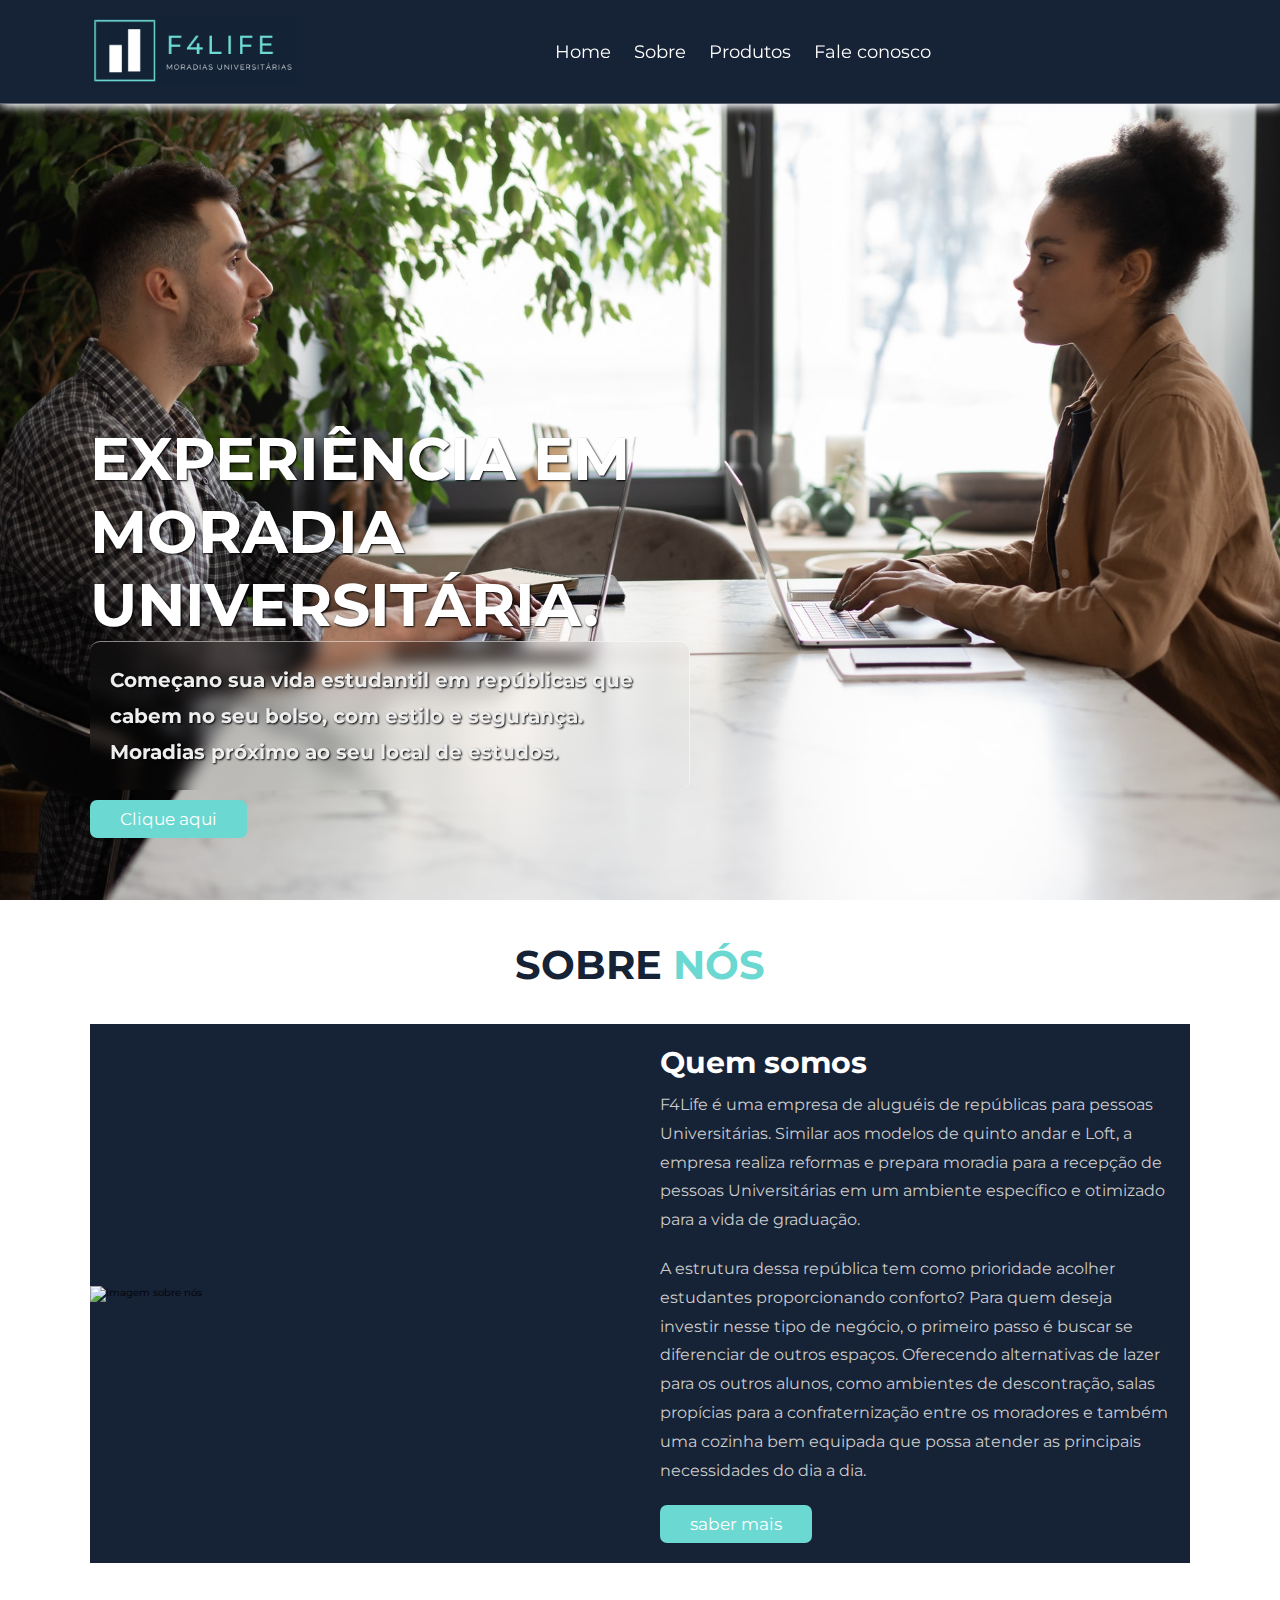
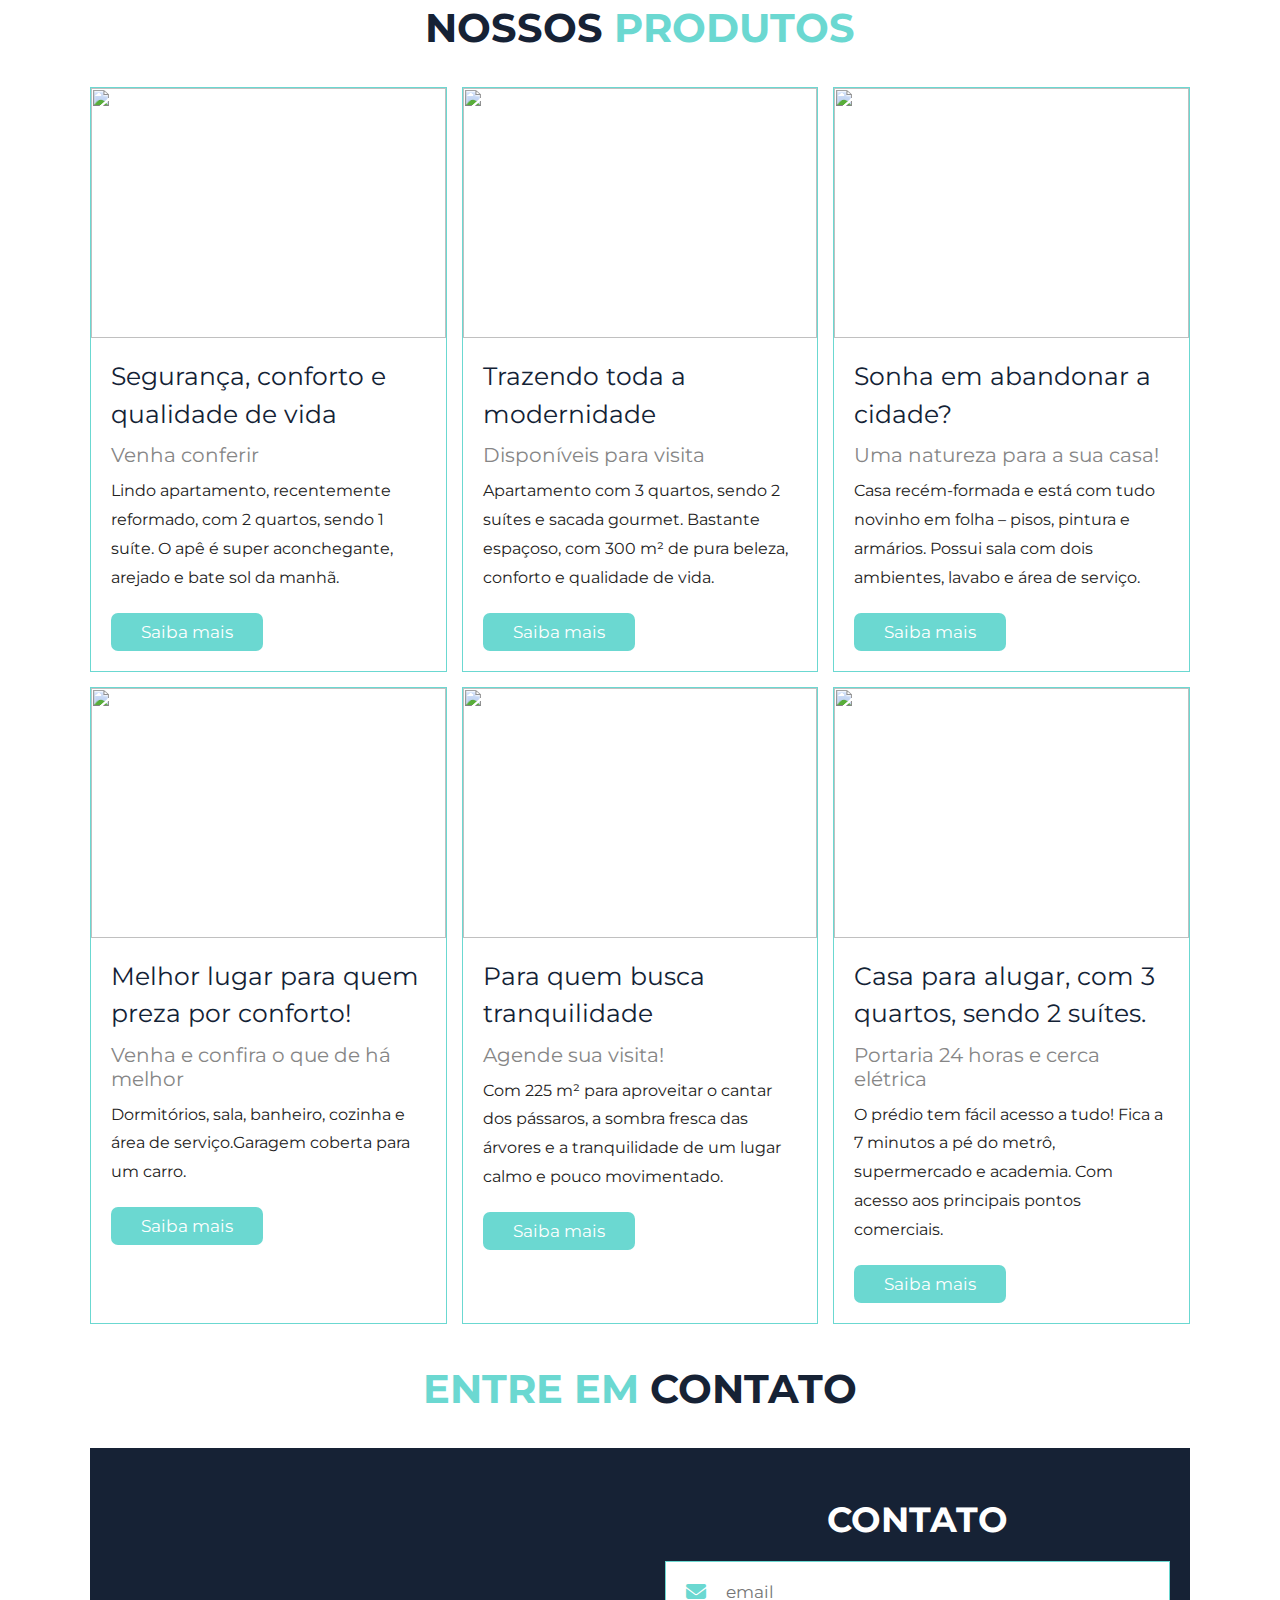
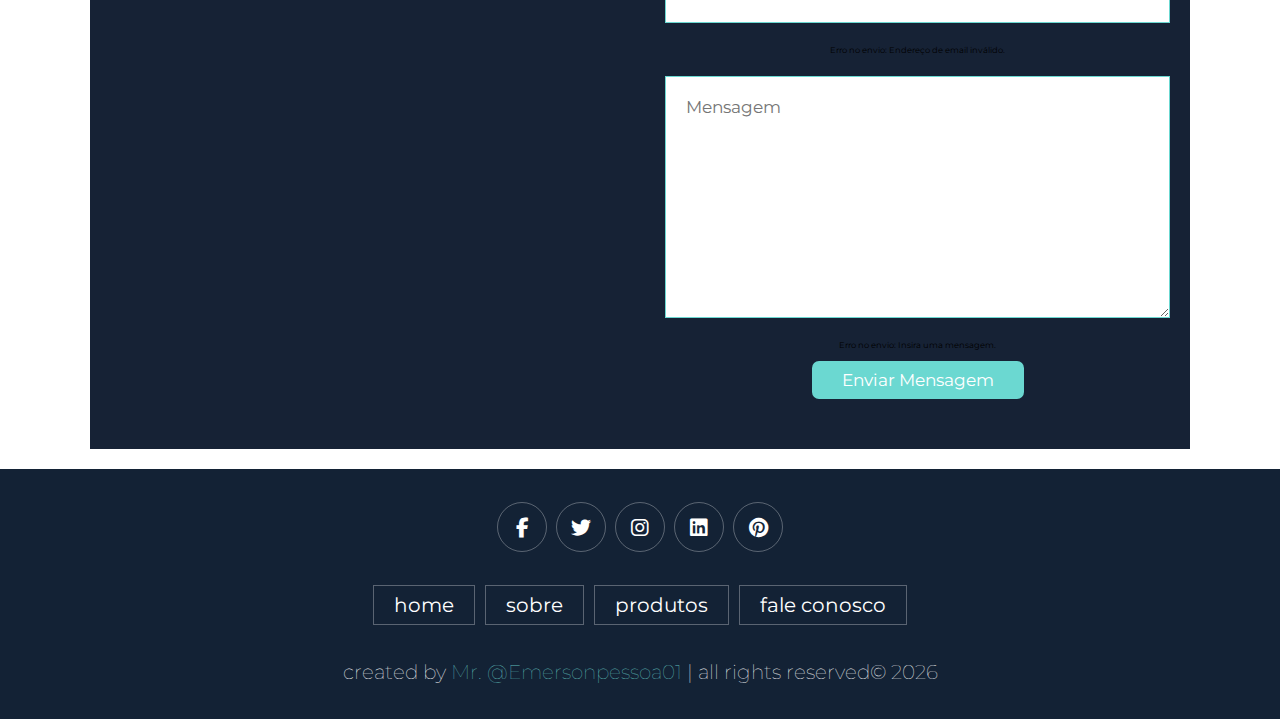
==== index.html @ 1920fd66 "updated home" ====
<!DOCTYPE html>
<html lang="en">
  <head>
    <meta charset="UTF-8" />
    <meta http-equiv="X-UA-Compatible" content="IE=edge" />
    <meta name="viewport" content="width=device-width, initial-scale=1.0" />
    <title>F4 Life</title>
    <link rel="stylesheet" href="./css/style.css" />
    <link
      rel="stylesheet"
      href="https://cdnjs.cloudflare.com/ajax/libs/font-awesome/6.1.1/css/all.min.css"
    />
    <link
      rel="stylesheet"
      href="path/to/font-awesome/css/font-awesome.min.css"
    />
    <link rel="shortcut icon" href="assets/favicon.ico" type="image/x-icon" />
  </head>
  <body>
    <!-- Seção header -->
    <header class="header">
      <a href="#" class="logo">
        <img src="assets/logo-resize2.png" alt="" />
      </a>
      <nav class="navbar">
        <a href="#home">Home</a>
        <a href="#about">Sobre</a>
        <a href="#blogs">Produtos</a>
        <a href="#contact">Fale conosco</a>
      </nav>
      <div class="icons">
        <div id="menu-btn" class="fas fa-bars"></div>
      </div>
    </header>
    <!-- Final do header -->

    <!-- home section starts  -->

    <section class="home" id="home">
      <div class="content">
        <h3>Experiência em Moradia Universitária.</h3>
        <p>
          Começano sua vida estudantil em repúblicas que cabem no seu bolso, com estilo e segurança. Moradias próximo ao seu local de estudos.
        </p>
        <a href="#" class="btn blue">Clique aqui</a>
      </div>
    </section>

    <!-- Fim do Home -->
    <!-- Início do About -->

    <section class="about" id="about">
      <h1 class="heading">sobre <span>nós </span></h1>
      <div class="row">
        <div class="image">
          <img src="assets/card7.jpg" alt="imagem sobre nós" />
        </div>

        <div class="content">
          <h3>Quem somos</h3>
          <p>
            F4Life é uma empresa de aluguéis de repúblicas para pessoas
            Universitárias. Similar aos modelos de quinto andar e Loft, a
            empresa realiza reformas e prepara moradia para a recepção de
            pessoas Universitárias em um ambiente específico e otimizado para a
            vida de graduação.
          </p>

          <p>
            A estrutura dessa república tem como prioridade acolher estudantes proporcionando conforto? Para quem deseja investir nesse tipo de negócio, o primeiro passo é buscar se diferenciar de outros espaços. Oferecendo alternativas de lazer para os outros alunos, como ambientes de descontração, salas propícias para a confraternização entre os moradores e também uma cozinha bem equipada que possa atender as principais necessidades do dia a dia.
          </p>
          <a href="#" class="btn blue">saber mais</a>
        </div>
      </div>
    </section>
    <!-- Fim do sobre -->

    <!-- Início do blog -->
    <section class="blogs" id="blogs">
      <h1 class="heading">nossos <span>Produtos</span></h1>

      <div class="box-container">
        <div class="box">
          <div class="image">
            <img src="assets/banner3.jpg" alt="" />
          </div>
          <div class="content">
            <a href="#" class="title"
              >Segurança, conforto e qualidade de vida</a
            >
            <span>Venha conferir</span>
            <p>
              Lindo apartamento, recentemente reformado, com 2 quartos, sendo 1
              suíte. O apê é super aconchegante, arejado e bate sol da manhã.
            </p>
            <a href="#" class="btn blue">Saiba mais</a>
          </div>
        </div>

        <div class="box">
          <div class="image">
            <img src="assets/card4.jpg" alt="" />
          </div>
          <div class="content">
            <a href="#" class="title"
              >Trazendo toda a modernidade</a
            >
            <span>Disponíveis para visita</span>
            <p>
              Apartamento com 3 quartos, sendo 2 suítes e sacada
              gourmet. Bastante espaçoso, com 300 m² de pura beleza, conforto e qualidade de vida.
            </p>
            <a href="#" class="btn blue">Saiba mais</a>
          </div>
        </div>

        <div class="box">
          <div class="image">
            <img src="assets/card1.jpg" alt="" />
          </div>
          <div class="content">
            <a href="#" class="title"
              >Sonha em abandonar a cidade?</a
            >
            <span>Uma natureza para a sua casa!</span>
            <p>
              Casa recém-formada e está com tudo novinho em folha – pisos,
              pintura e armários. Possui sala com dois ambientes, lavabo e área
              de serviço.
            </p>
            <a href="#" class="btn blue">Saiba mais</a>
          </div>
        </div>

        <div class="box">
          <div class="image">
            <img src="assets/card2.jpg" alt="" />
          </div>
          <div class="content">
            <a href="#" class="title"
              >Melhor lugar para quem preza por conforto!</a
            >
            <span>Venha e confira o que de há melhor</span>
            <p>
              Dormitórios, sala, banheiro, cozinha e
              área de serviço.Garagem coberta para um carro.
            </p>
            <a href="#" class="btn blue">Saiba mais</a>
          </div>
        </div>

        <div class="box">
          <div class="image">
            <img src="assets/card6.jpg" alt="" />
          </div>
          <div class="content">
            <a href="#" class="title"
              >Para quem busca tranquilidade</a
            >
            <span>Agende sua visita!</span>
            <p>
              Com 225 m² para aproveitar o cantar dos pássaros, a
              sombra fresca das árvores e a tranquilidade de um lugar calmo e
              pouco movimentado.
            </p>
            <a href="#" class="btn blue">Saiba mais</a>
          </div>
        </div>

        <div class="box">
          <div class="image">
            <img src="assets/card5.jpg" alt="" />
          </div>
          <div class="content">
            <a href="#" class="title"
              >Casa para alugar, com 3 quartos, sendo 2 suítes.</a
            >
            <span>Portaria 24 horas e cerca elétrica</span>
            <p>
              O prédio tem fácil acesso a tudo! Fica a 7 minutos a pé do metrô,
              supermercado e academia. Com acesso aos principais
              pontos comerciais.
            </p>
            <a href="#" class="btn blue">Saiba mais</a>
          </div>
        </div>
      </div>
    </section>
    <!-- Fim do blog-->

    <!-- contact section starts  -->

    <section class="contact" id="contact">
      <h1 class="heading"><span>Entre em</span> contato</h1>

      <div class="row">
        <iframe
          class="map"
          src="https://www.google.com/maps/embed?pb=!1m14!1m8!1m3!1d510556.80125110556!2d-48.450381!3d-1.341352!3m2!1i1024!2i768!4f13.1!3m3!1m2!1s0x92a46669f5986e5f%3A0xe336db2d6ab189cc!2sBel%C3%A9m%20-%20PA!5e0!3m2!1spt-BR!2sbr!4v1653053575013!5m2!1spt-BR!2sbr"
          allowfullscreen=""
          loading="lazy"
          referrerpolicy="no-referrer-when-downgrade"
        ></iframe>

        <form action="" autocomplete="offset">
          <h3>contato</h3>
          <div class="inputBox" id="emailInput">
            <span class="fas fa-envelope"></span>
            <input type="text" id="email" placeholder="email" />
          </div>
          <small id="spanEmail"
            >Erro no envio: Endereço de email inválido.</small
          >

          <div class="inputBox" id="mensagemInput">
            <textarea
              id="mensagem"
              cols="70"
              rows="10"
              placeholder="Mensagem"
            ></textarea>
          </div>

          <small id="spanMensagem">Erro no envio: Insira uma mensagem.</small>
          <p id="textoSucesso"></p>
          <button id="botao" class="btn blue">Enviar Mensagem</button>
        </form>
      </div>
    </section>

    <!-- contact section ends -->

    <!-- footer section starts  -->
    <section class="footer">
      <div class="share">
        <a href="https://www.facebook.com/profile.php?id=100005211906450" target="blank" class="fab fa-facebook-f"></a>
        <a href="#" class="fab fa-twitter"></a>
        <a href="https://www.instagram.com/accounts/login/?next=/emersonpessoa05_10_2008/" target="blank" class="fab fa-instagram"></a>
        <a href="https://www.linkedin.com/in/emersonpessoa" target="blank" class="fab fa-linkedin"></a>
        <a href="#" class="fab fa-pinterest"></a>
      </div>
      <div class="links">
        <a href="#">home</a>
        <a href="#">sobre</a>
        <a href="#">produtos</a>
        <a href="#">fale conosco</a>
      </div>
      <div class="credit">
        created by <span>mr. @emersonpessoa01</span> | all rights reserved&copy;
        <script>
          document.write(new Date().getFullYear());
        </script>
      </div>
    </section>
    <!-- footer section ends -->

    <!-- custom js file link  -->
    <script src="js/script.js"></script>
  </body>
</html>
---- css/style.css ----
@import "./reset.css";
@import "./header.css";
@import "./home.css";
@import "./sobre.css";
@import "./cards.css";
@import "./contato.css";
@import "./footer.css";
@import "./media.css";
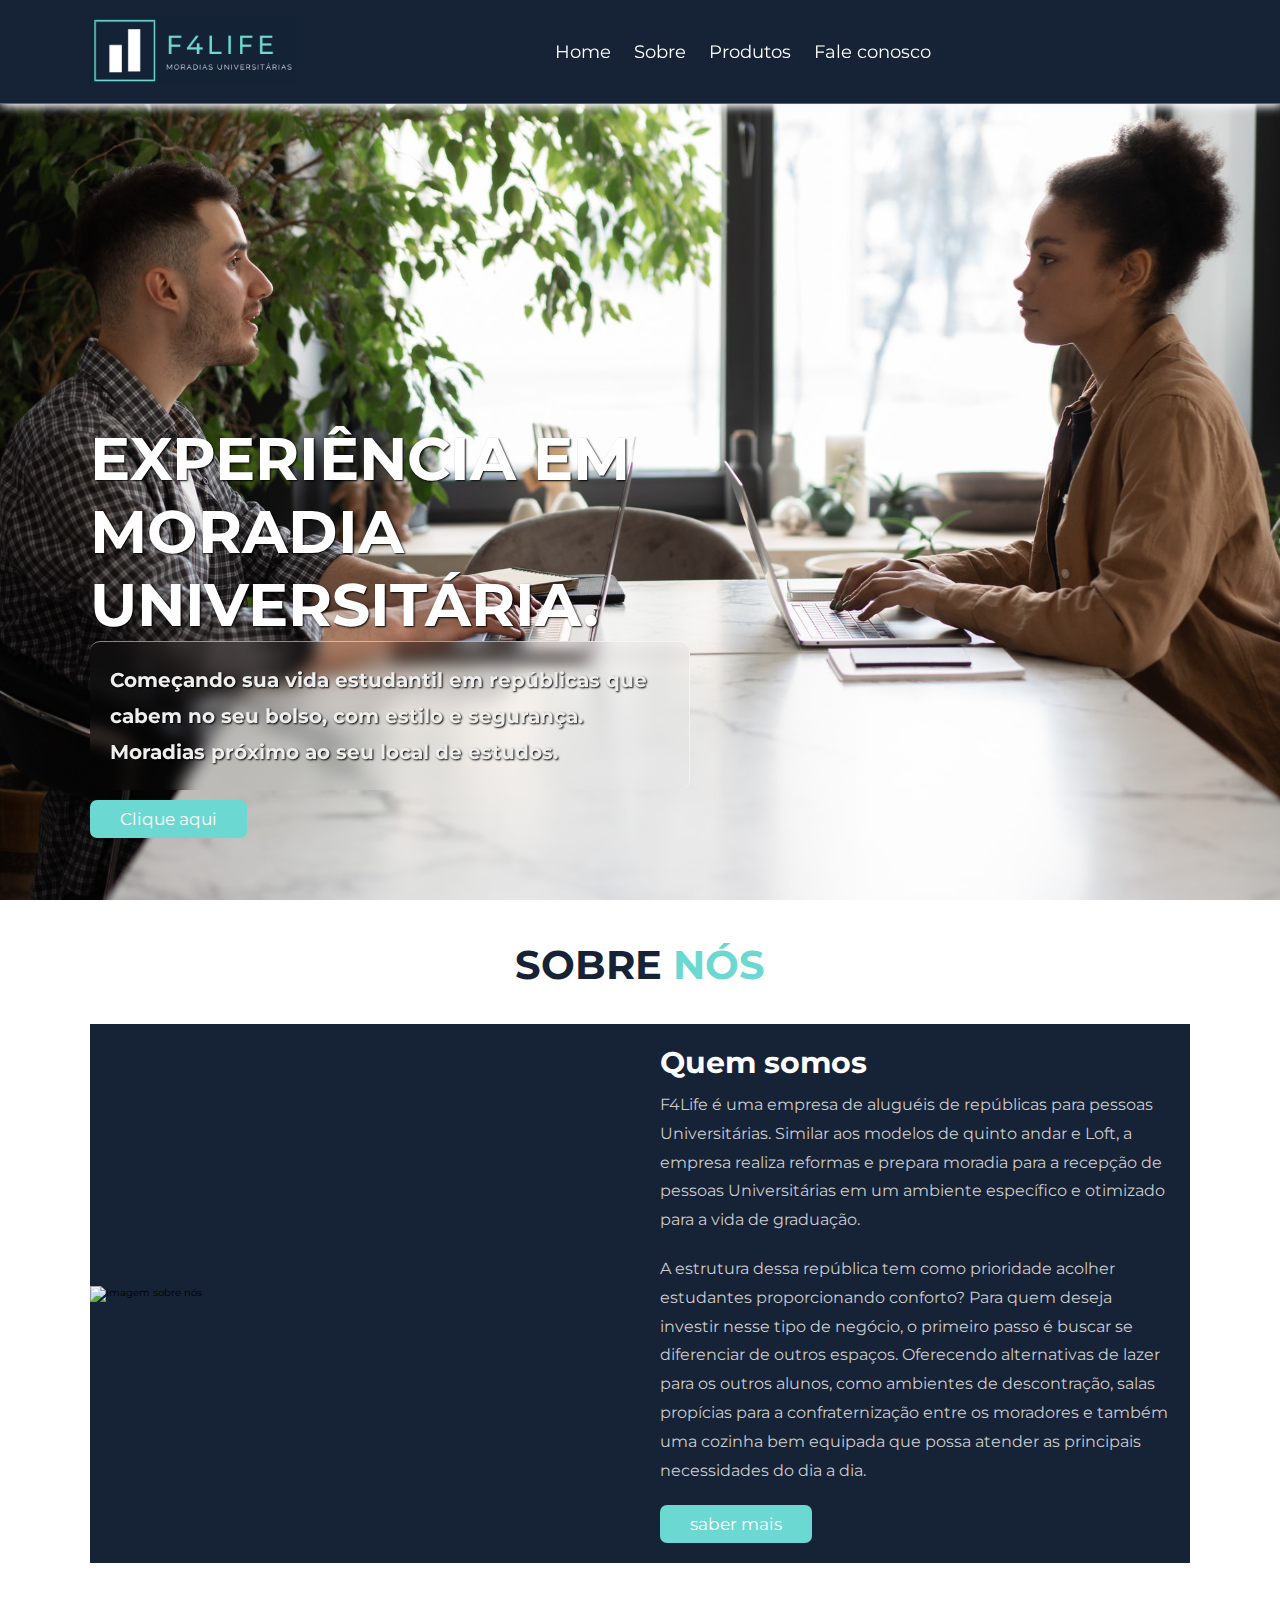
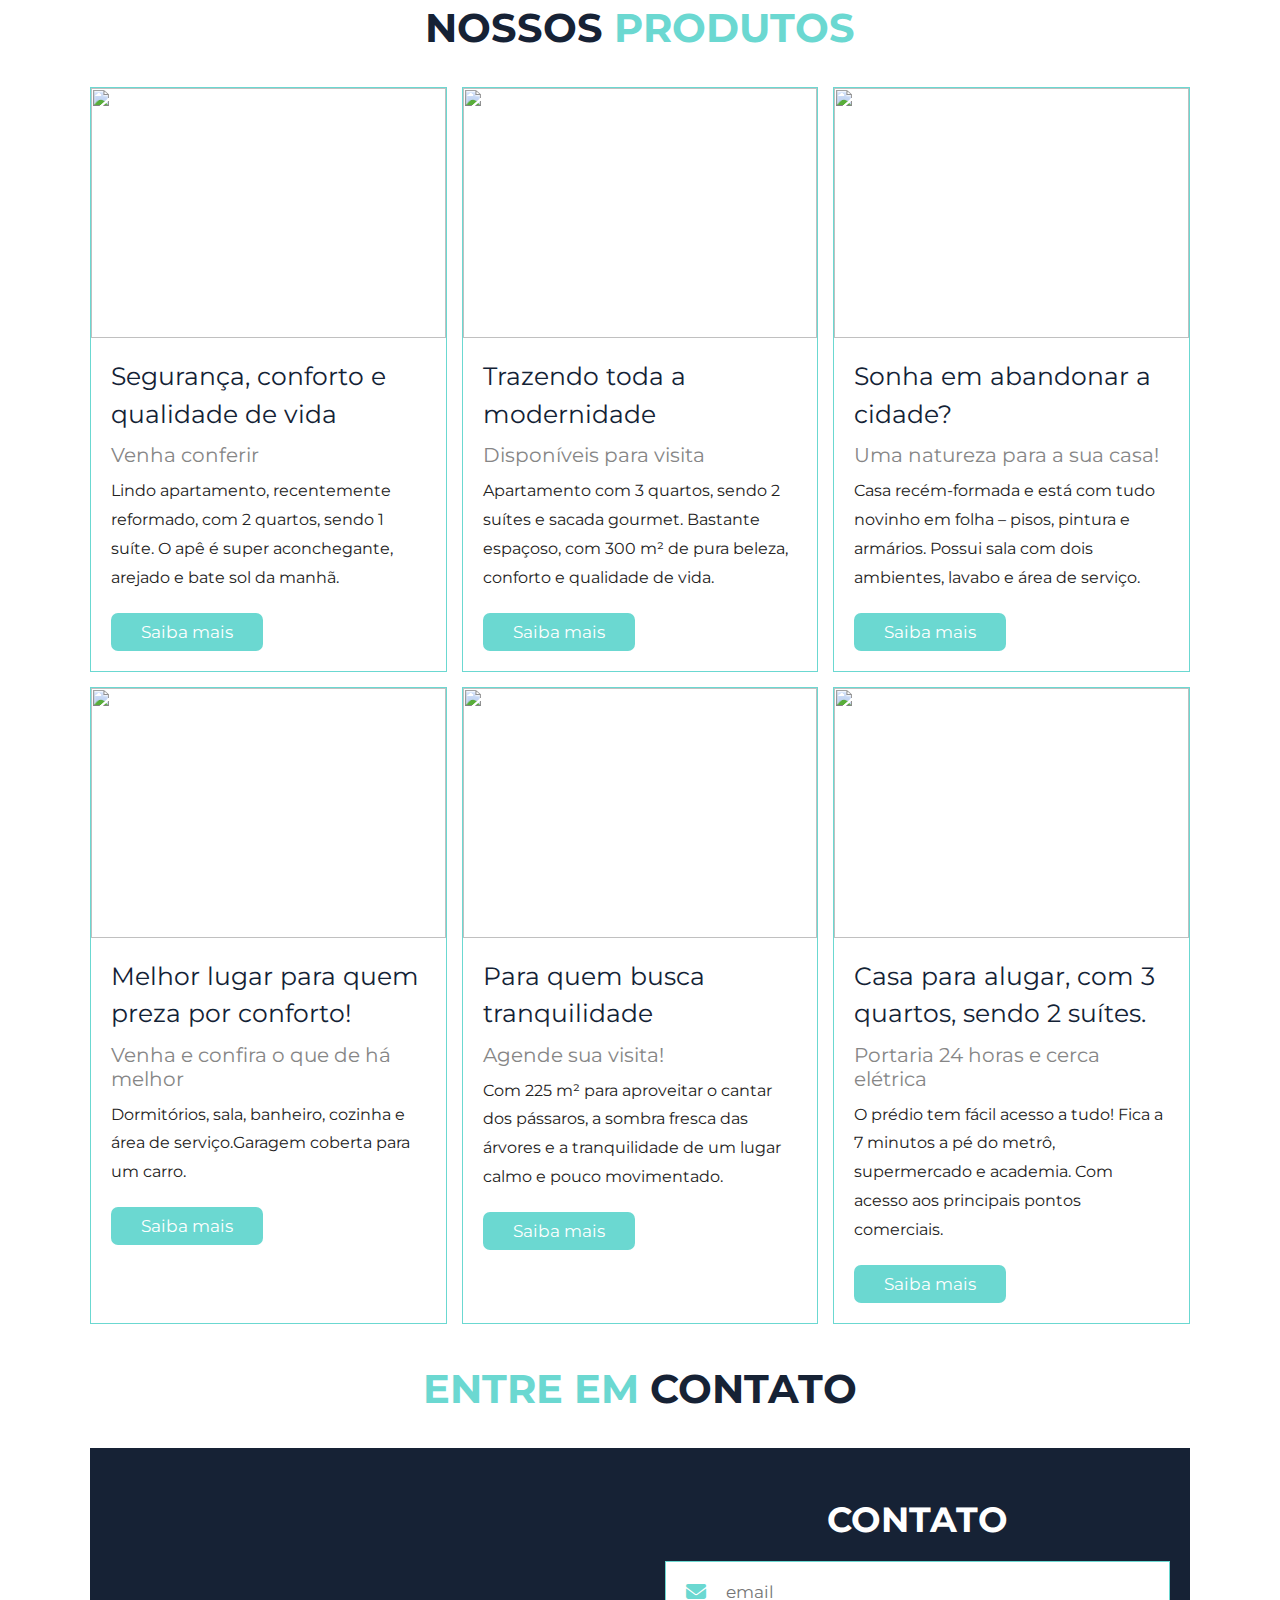
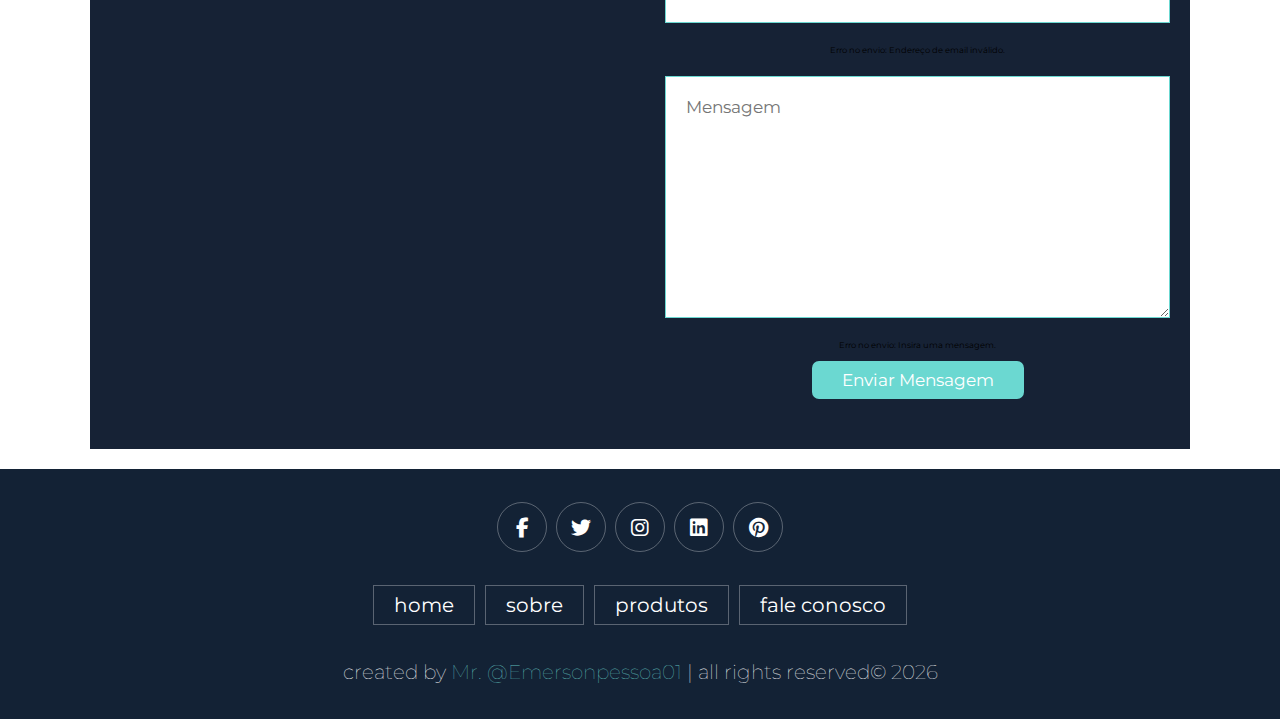
==== commit 562173ab: "updated" ====
--- a/index.html
+++ b/index.html
@@ -40,7 +40,7 @@
       <div class="content">
         <h3>Experiência em Moradia Universitária.</h3>
         <p>
-          Começano sua vida estudantil em repúblicas que cabem no seu bolso, com estilo e segurança. Moradias próximo ao seu local de estudos.
+          Começando sua vida estudantil em repúblicas que cabem no seu bolso, com estilo e segurança. Moradias próximo ao seu local de estudos.
         </p>
         <a href="#" class="btn blue">Clique aqui</a>
       </div>
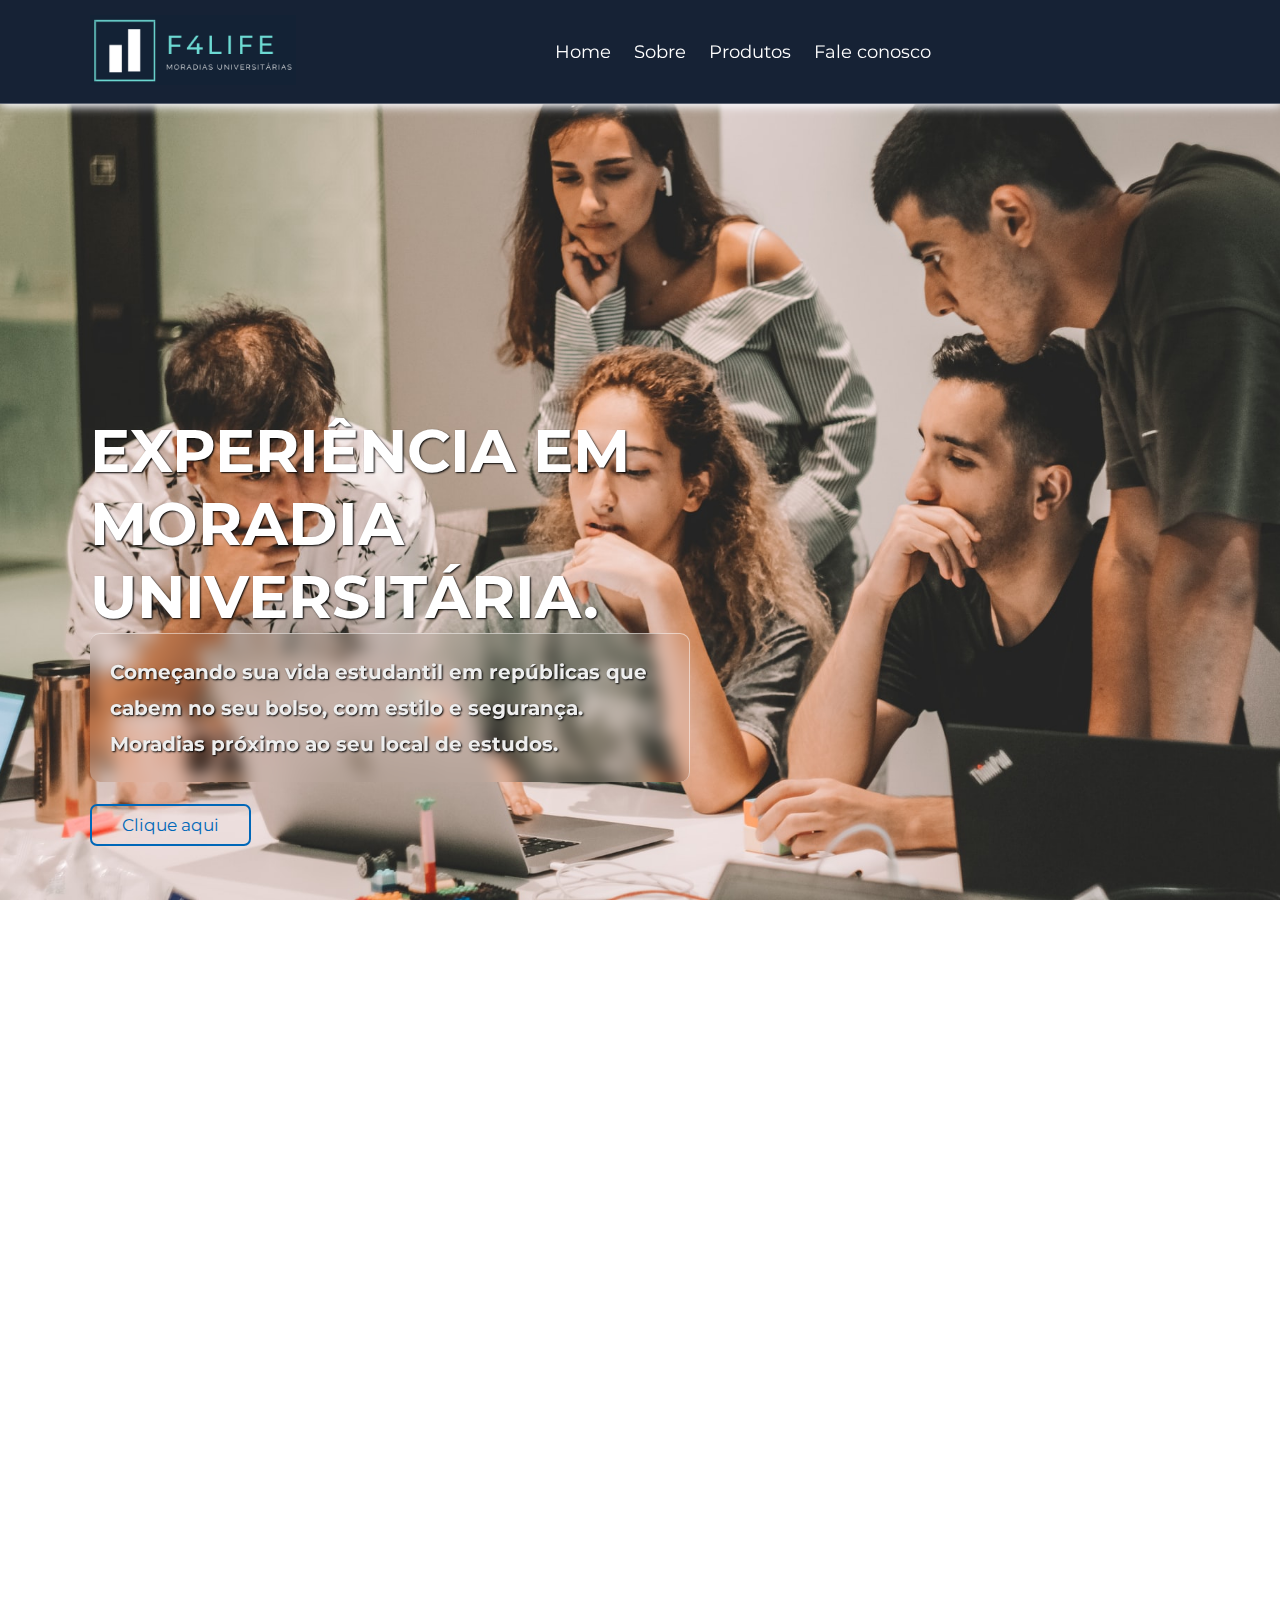
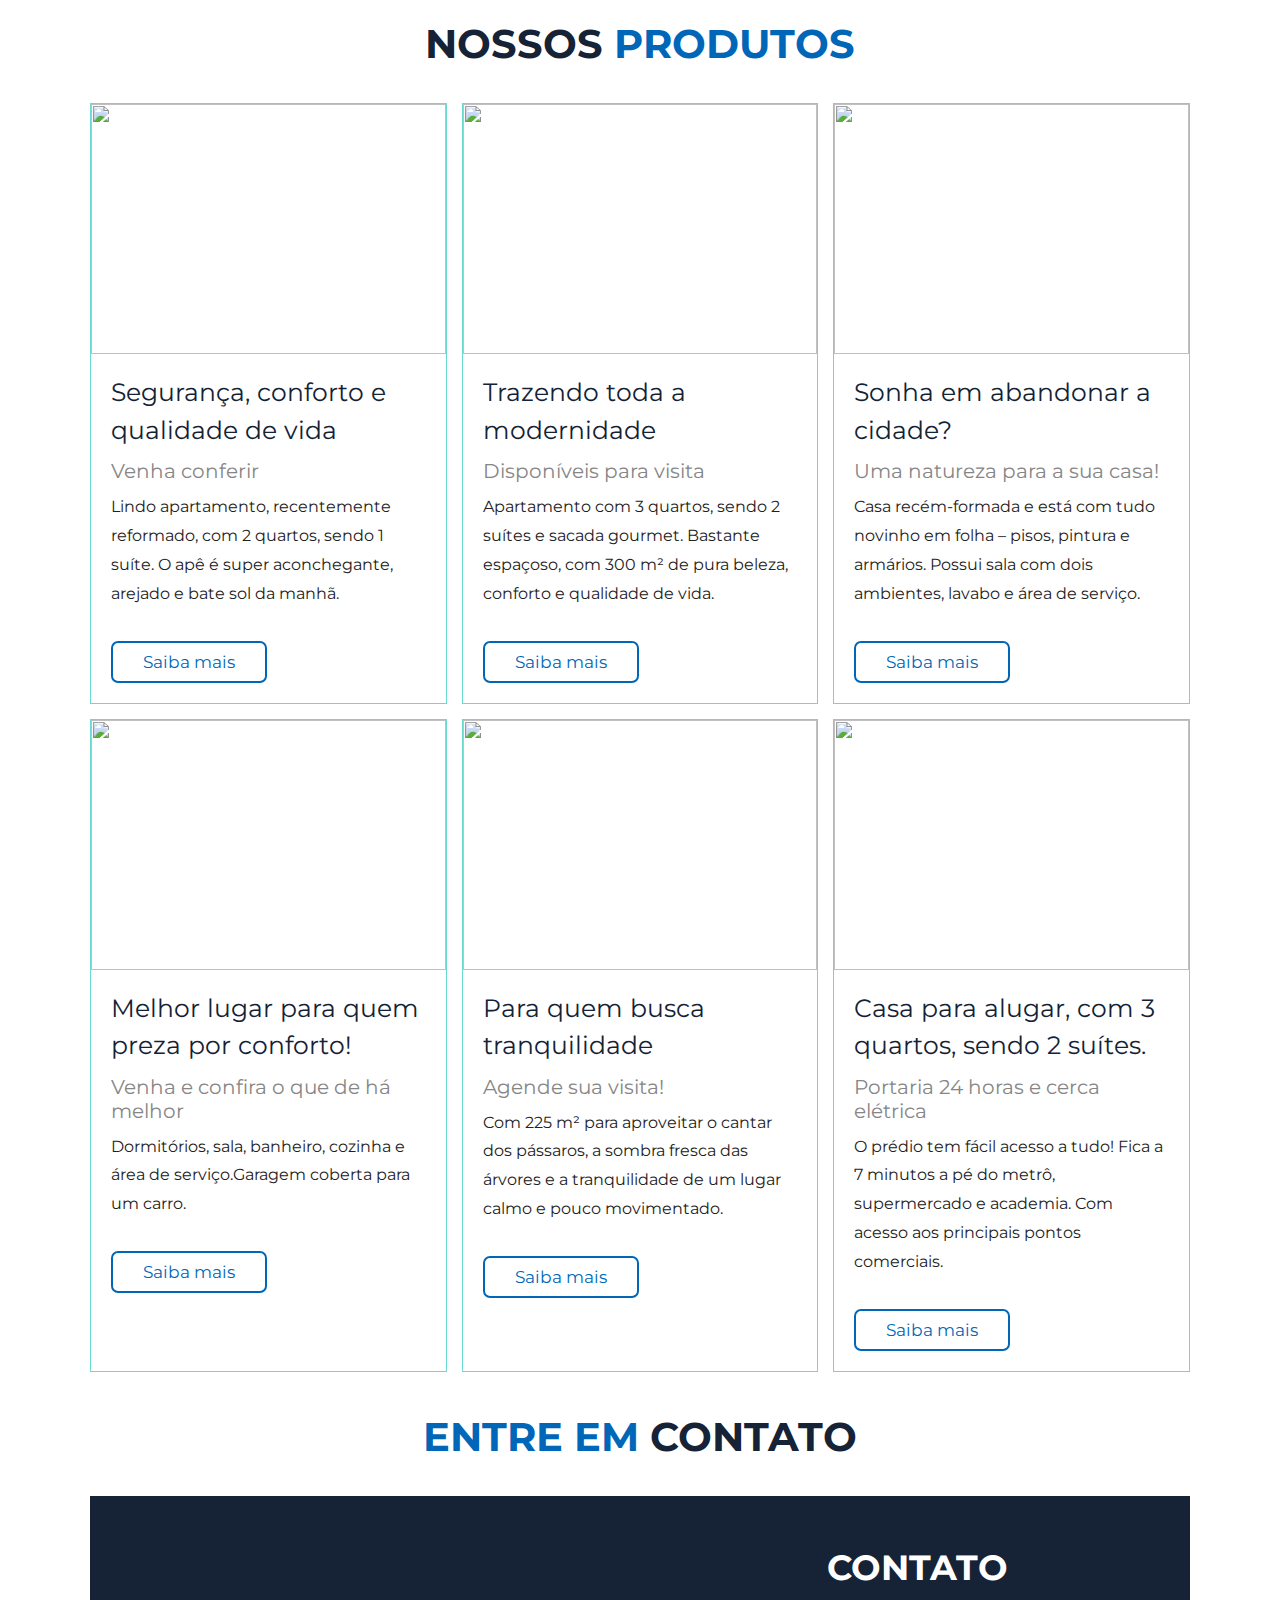
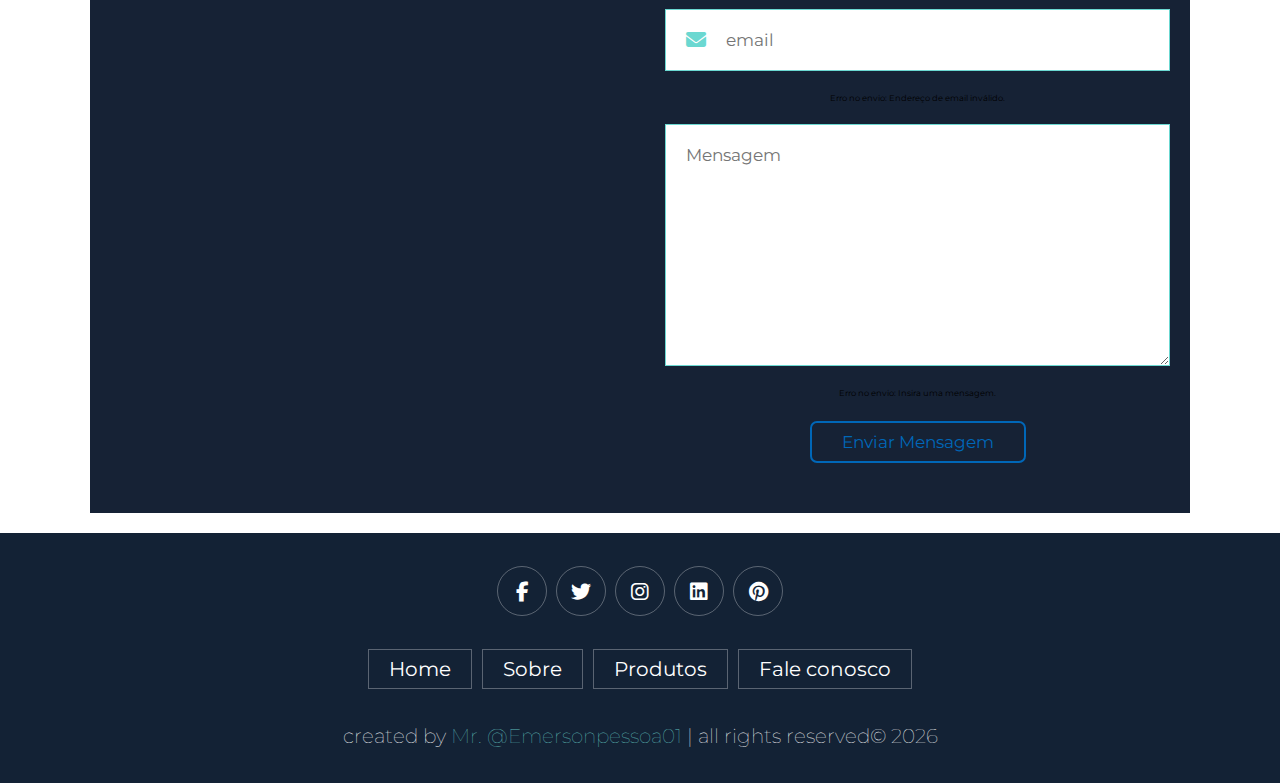
==== commit c31c7e04: "added class reveal in card about :sparkles:" ====
--- a/index.html
+++ b/index.html
@@ -50,8 +50,8 @@
     <!-- Início do About -->
 
     <section class="about" id="about">
-      <h1 class="heading">sobre <span>nós </span></h1>
-      <div class="row">
+      <h1 class="heading reveal">sobre <span>nós </span></h1>
+      <div class="row reveal">
         <div class="image">
           <img src="assets/card7.jpg" alt="imagem sobre nós" />
         </div>
@@ -67,7 +67,7 @@
           </p>
 
           <p>
-            A estrutura dessa república tem como prioridade acolher estudantes proporcionando conforto? Para quem deseja investir nesse tipo de negócio, o primeiro passo é buscar se diferenciar de outros espaços. Oferecendo alternativas de lazer para os outros alunos, como ambientes de descontração, salas propícias para a confraternização entre os moradores e também uma cozinha bem equipada que possa atender as principais necessidades do dia a dia.
+            A estrutura dessa república tem como prioridade acolher estudantes proporcionando conforto. Para quem deseja investir nesse tipo de negócio, primeiro passo é buscar se diferenciar de outros espaços. Oferecendo alternativas de lazer para alunos, como: ambientes de descontração, salas climatizadas para confraternizar entre moradores e também uma cozinha bem equipada que possa atender as principais necessidades do dia a dia.
           </p>
           <a href="#" class="btn blue">saber mais</a>
         </div>
@@ -240,10 +240,10 @@
         <a href="#" class="fab fa-pinterest"></a>
       </div>
       <div class="links">
-        <a href="#">home</a>
-        <a href="#">sobre</a>
-        <a href="#">produtos</a>
-        <a href="#">fale conosco</a>
+        <a href="#home">Home</a>
+        <a href="#about">Sobre</a>
+        <a href="#blogs">Produtos</a>
+        <a href="#contact">Fale conosco</a>
       </div>
       <div class="credit">
         created by <span>mr. @emersonpessoa01</span> | all rights reserved&copy;
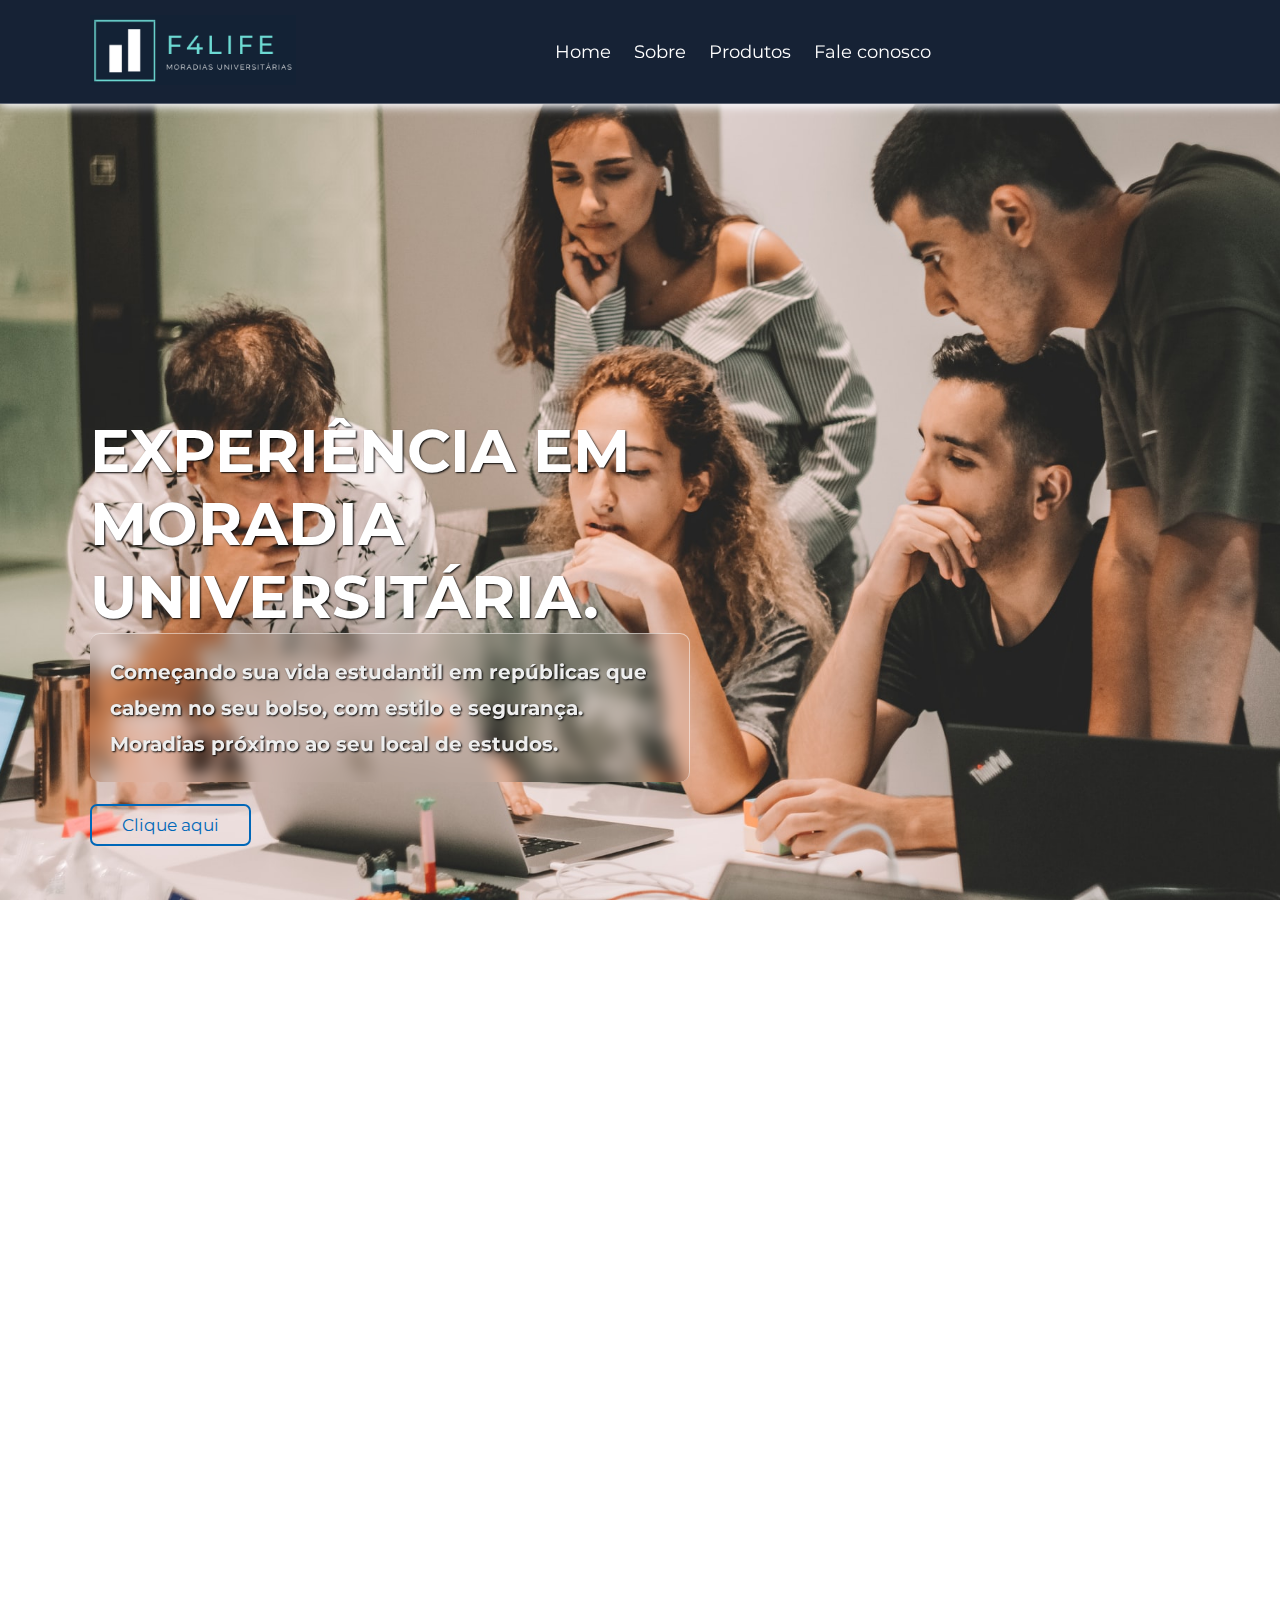
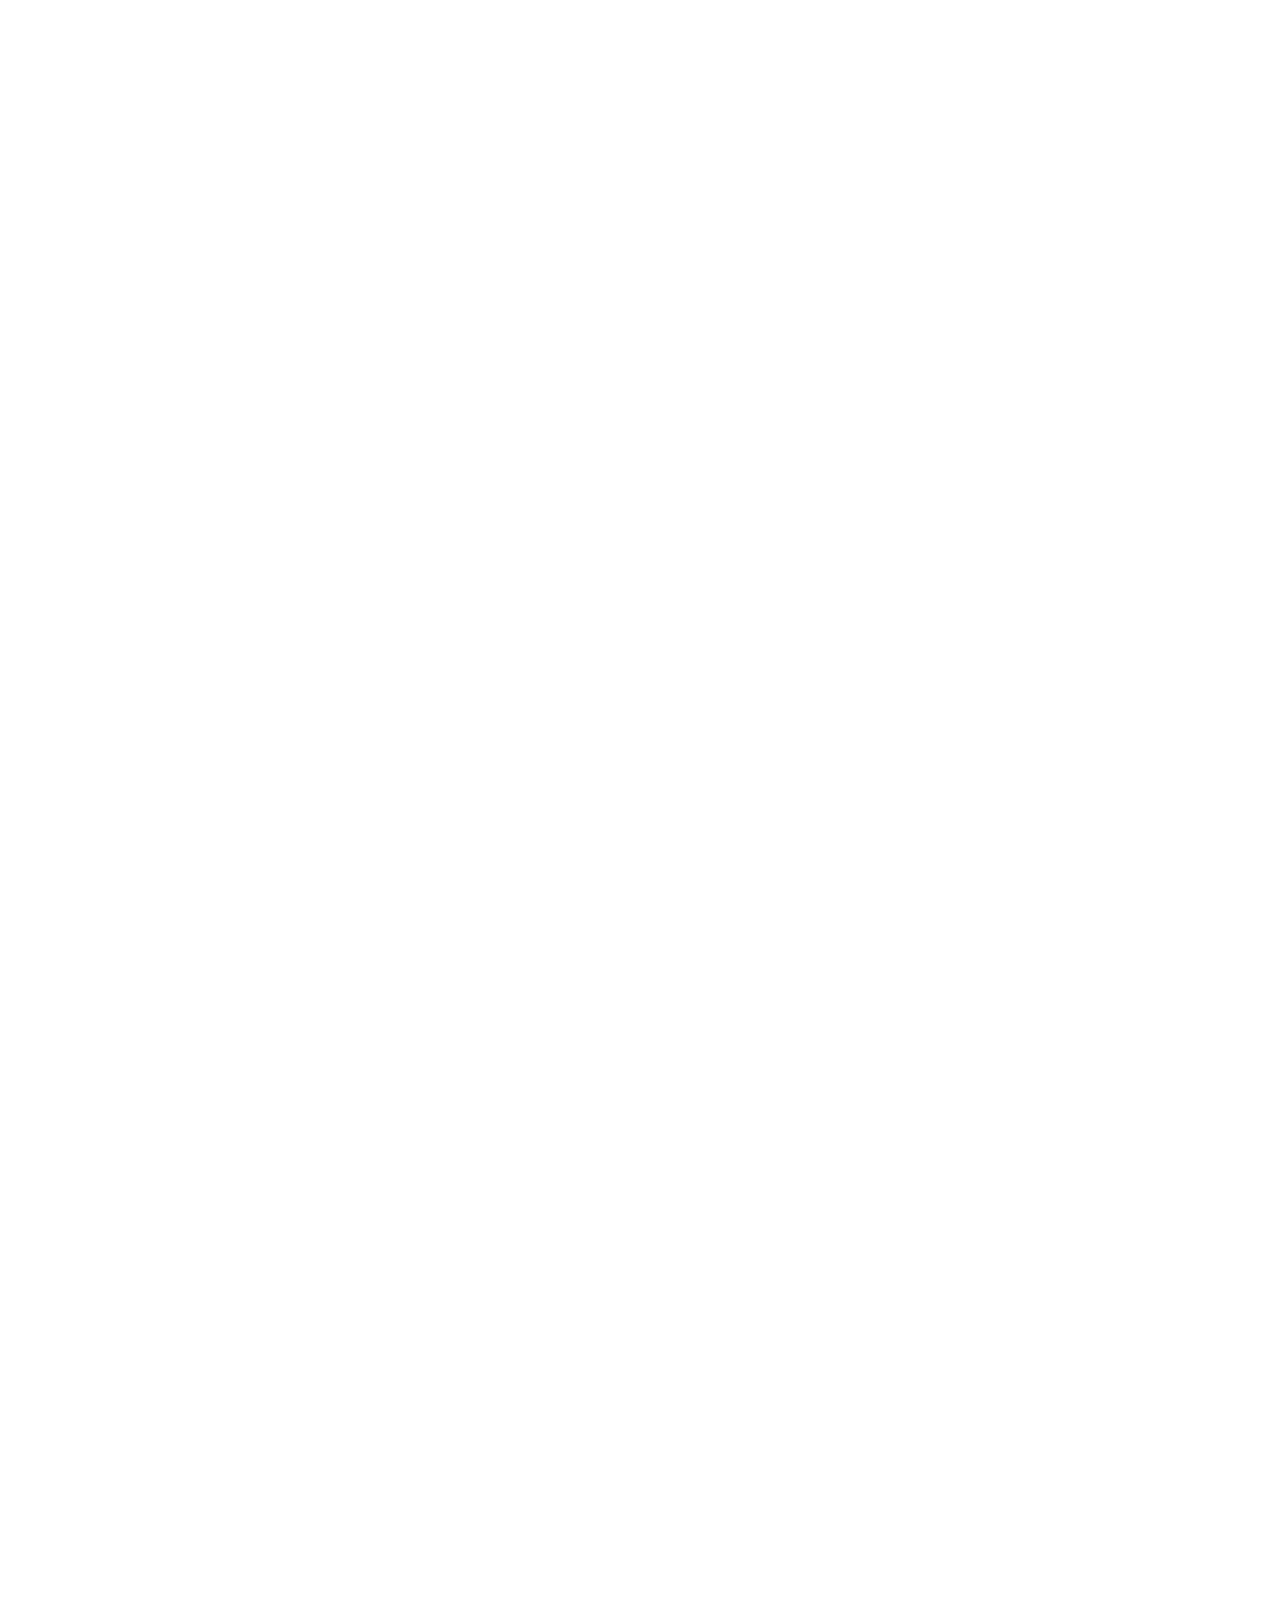
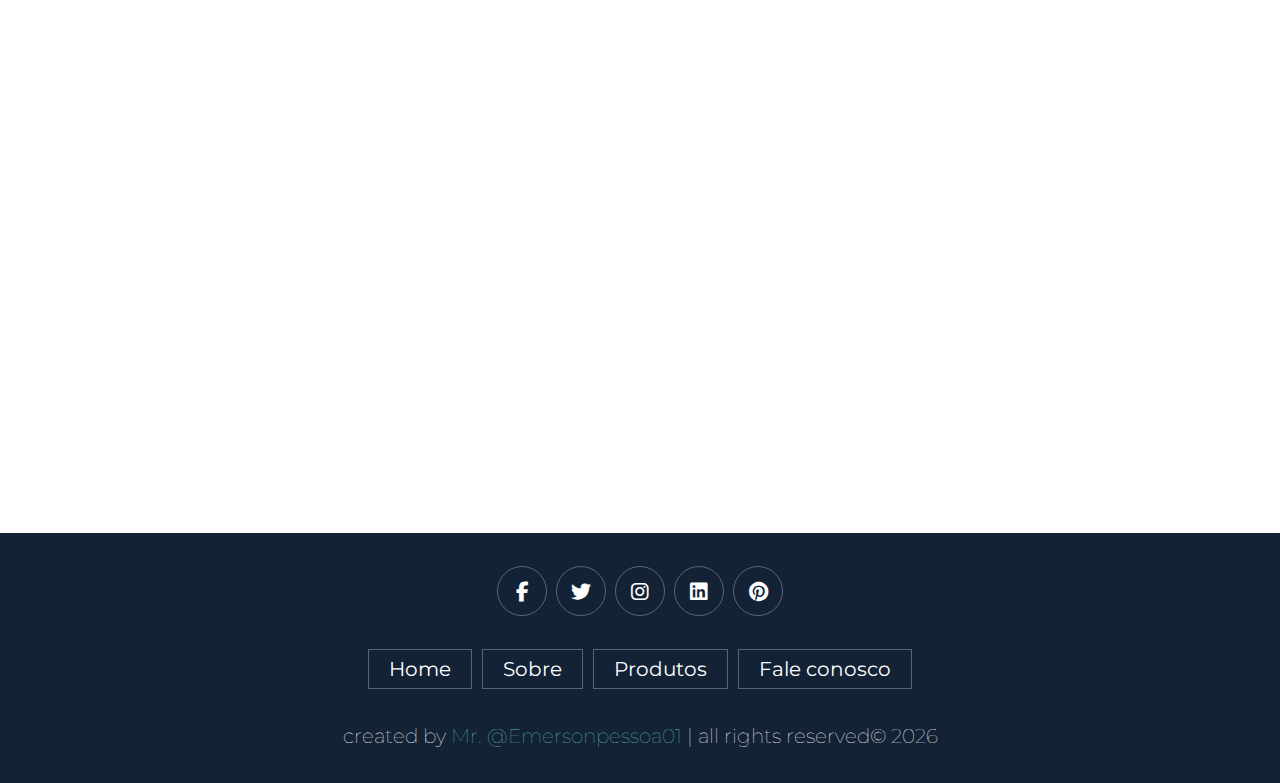
==== commit 1ac73c52: "added Animate On Scroll Library :sparkles:" ====
--- a/index.html
+++ b/index.html
@@ -14,6 +14,7 @@
       rel="stylesheet"
       href="path/to/font-awesome/css/font-awesome.min.css"
     />
+    <link href="https://unpkg.com/aos@2.3.1/dist/aos.css" rel="stylesheet" />
     <link rel="shortcut icon" href="assets/favicon.ico" type="image/x-icon" />
   </head>
   <body>
@@ -40,7 +41,8 @@
       <div class="content">
         <h3>Experiência em Moradia Universitária.</h3>
         <p>
-          Começando sua vida estudantil em repúblicas que cabem no seu bolso, com estilo e segurança. Moradias próximo ao seu local de estudos.
+          Começando sua vida estudantil em repúblicas que cabem no seu bolso,
+          com estilo e segurança. Moradias próximo ao seu local de estudos.
         </p>
         <a href="#" class="btn blue">Clique aqui</a>
       </div>
@@ -67,7 +69,13 @@
           </p>
 
           <p>
-            A estrutura dessa república tem como prioridade acolher estudantes proporcionando conforto. Para quem deseja investir nesse tipo de negócio, primeiro passo é buscar se diferenciar de outros espaços. Oferecendo alternativas de lazer para alunos, como: ambientes de descontração, salas climatizadas para confraternizar entre moradores e também uma cozinha bem equipada que possa atender as principais necessidades do dia a dia.
+            A estrutura dessa república tem como prioridade acolher estudantes
+            proporcionando conforto. Para quem deseja investir nesse tipo de
+            negócio, primeiro passo é buscar se diferenciar de outros espaços.
+            Oferecendo alternativas de lazer para alunos, como: ambientes de
+            descontração, salas climatizadas para confraternizar entre moradores
+            e também uma cozinha bem equipada que possa atender as principais
+            necessidades do dia a dia.
           </p>
           <a href="#" class="btn blue">saber mais</a>
         </div>
@@ -77,10 +85,20 @@
 
     <!-- Início do blog -->
     <section class="blogs" id="blogs">
-      <h1 class="heading">nossos <span>Produtos</span></h1>
+      <h1
+        class="heading"
+        data-aos="fade-up"
+        data-aos-anchor-placement="center-bottom"
+      >
+        nossos <span>Produtos</span>
+      </h1>
 
       <div class="box-container">
-        <div class="box">
+        <div
+          class="box"
+          data-aos="fade-up"
+          data-aos-anchor-placement="center-bottom"
+        >
           <div class="image">
             <img src="assets/banner3.jpg" alt="" />
           </div>
@@ -97,31 +115,36 @@
           </div>
         </div>
 
-        <div class="box">
+        <div
+          class="box"
+          data-aos="fade-up"
+          data-aos-anchor-placement="center-bottom"
+        >
           <div class="image">
             <img src="assets/card4.jpg" alt="" />
           </div>
           <div class="content">
-            <a href="#" class="title"
-              >Trazendo toda a modernidade</a
-            >
+            <a href="#" class="title">Trazendo toda a modernidade</a>
             <span>Disponíveis para visita</span>
             <p>
-              Apartamento com 3 quartos, sendo 2 suítes e sacada
-              gourmet. Bastante espaçoso, com 300 m² de pura beleza, conforto e qualidade de vida.
-            </p>
-            <a href="#" class="btn blue">Saiba mais</a>
-          </div>
-        </div>
-
-        <div class="box">
+              Apartamento com 3 quartos, sendo 2 suítes e sacada gourmet.
+              Bastante espaçoso, com 300 m² de pura beleza, conforto e qualidade
+              de vida.
+            </p>
+            <a href="#" class="btn blue">Saiba mais</a>
+          </div>
+        </div>
+
+        <div
+          class="box"
+          data-aos="fade-up"
+          data-aos-anchor-placement="center-bottom"
+        >
           <div class="image">
             <img src="assets/card1.jpg" alt="" />
           </div>
           <div class="content">
-            <a href="#" class="title"
-              >Sonha em abandonar a cidade?</a
-            >
+            <a href="#" class="title">Sonha em abandonar a cidade?</a>
             <span>Uma natureza para a sua casa!</span>
             <p>
               Casa recém-formada e está com tudo novinho em folha – pisos,
@@ -132,7 +155,11 @@
           </div>
         </div>
 
-        <div class="box">
+        <div
+          class="box"
+          data-aos="fade-up"
+          data-aos-anchor-placement="center-bottom"
+        >
           <div class="image">
             <img src="assets/card2.jpg" alt="" />
           </div>
@@ -142,32 +169,38 @@
             >
             <span>Venha e confira o que de há melhor</span>
             <p>
-              Dormitórios, sala, banheiro, cozinha e
-              área de serviço.Garagem coberta para um carro.
-            </p>
-            <a href="#" class="btn blue">Saiba mais</a>
-          </div>
-        </div>
-
-        <div class="box">
+              Dormitórios, sala, banheiro, cozinha e área de serviço.Garagem
+              coberta para um carro.
+            </p>
+            <a href="#" class="btn blue">Saiba mais</a>
+          </div>
+        </div>
+
+        <div
+          class="box"
+          data-aos="fade-up"
+          data-aos-anchor-placement="center-bottom"
+        >
           <div class="image">
             <img src="assets/card6.jpg" alt="" />
           </div>
           <div class="content">
-            <a href="#" class="title"
-              >Para quem busca tranquilidade</a
-            >
+            <a href="#" class="title">Para quem busca tranquilidade</a>
             <span>Agende sua visita!</span>
             <p>
-              Com 225 m² para aproveitar o cantar dos pássaros, a
-              sombra fresca das árvores e a tranquilidade de um lugar calmo e
-              pouco movimentado.
-            </p>
-            <a href="#" class="btn blue">Saiba mais</a>
-          </div>
-        </div>
-
-        <div class="box">
+              Com 225 m² para aproveitar o cantar dos pássaros, a sombra fresca
+              das árvores e a tranquilidade de um lugar calmo e pouco
+              movimentado.
+            </p>
+            <a href="#" class="btn blue">Saiba mais</a>
+          </div>
+        </div>
+
+        <div
+          class="box"
+          data-aos="fade-up"
+          data-aos-anchor-placement="center-bottom"
+        >
           <div class="image">
             <img src="assets/card5.jpg" alt="" />
           </div>
@@ -178,8 +211,8 @@
             <span>Portaria 24 horas e cerca elétrica</span>
             <p>
               O prédio tem fácil acesso a tudo! Fica a 7 minutos a pé do metrô,
-              supermercado e academia. Com acesso aos principais
-              pontos comerciais.
+              supermercado e academia. Com acesso aos principais pontos
+              comerciais.
             </p>
             <a href="#" class="btn blue">Saiba mais</a>
           </div>
@@ -191,9 +224,19 @@
     <!-- contact section starts  -->
 
     <section class="contact" id="contact">
-      <h1 class="heading"><span>Entre em</span> contato</h1>
-
-      <div class="row">
+      <h1
+        class="heading"
+        data-aos="fade-up"
+        data-aos-anchor-placement="center-bottom"
+      >
+        <span>Entre em</span> contato
+      </h1>
+
+      <div
+        class="row"
+        data-aos="fade-up"
+        data-aos-anchor-placement="center-bottom"
+      >
         <iframe
           class="map"
           src="https://www.google.com/maps/embed?pb=!1m14!1m8!1m3!1d510556.80125110556!2d-48.450381!3d-1.341352!3m2!1i1024!2i768!4f13.1!3m3!1m2!1s0x92a46669f5986e5f%3A0xe336db2d6ab189cc!2sBel%C3%A9m%20-%20PA!5e0!3m2!1spt-BR!2sbr!4v1653053575013!5m2!1spt-BR!2sbr"
@@ -233,10 +276,22 @@
     <!-- footer section starts  -->
     <section class="footer">
       <div class="share">
-        <a href="https://www.facebook.com/profile.php?id=100005211906450" target="blank" class="fab fa-facebook-f"></a>
+        <a
+          href="https://www.facebook.com/profile.php?id=100005211906450"
+          target="blank"
+          class="fab fa-facebook-f"
+        ></a>
         <a href="#" class="fab fa-twitter"></a>
-        <a href="https://www.instagram.com/accounts/login/?next=/emersonpessoa05_10_2008/" target="blank" class="fab fa-instagram"></a>
-        <a href="https://www.linkedin.com/in/emersonpessoa" target="blank" class="fab fa-linkedin"></a>
+        <a
+          href="https://www.instagram.com/accounts/login/?next=/emersonpessoa05_10_2008/"
+          target="blank"
+          class="fab fa-instagram"
+        ></a>
+        <a
+          href="https://www.linkedin.com/in/emersonpessoa"
+          target="blank"
+          class="fab fa-linkedin"
+        ></a>
         <a href="#" class="fab fa-pinterest"></a>
       </div>
       <div class="links">
@@ -256,5 +311,12 @@
 
     <!-- custom js file link  -->
     <script src="js/script.js"></script>
+    <script src="https://unpkg.com/aos@2.3.1/dist/aos.js"></script>
+    <script>
+      AOS.init({
+        duration: 1000,
+        offset: 120,
+      });
+    </script>
   </body>
 </html>
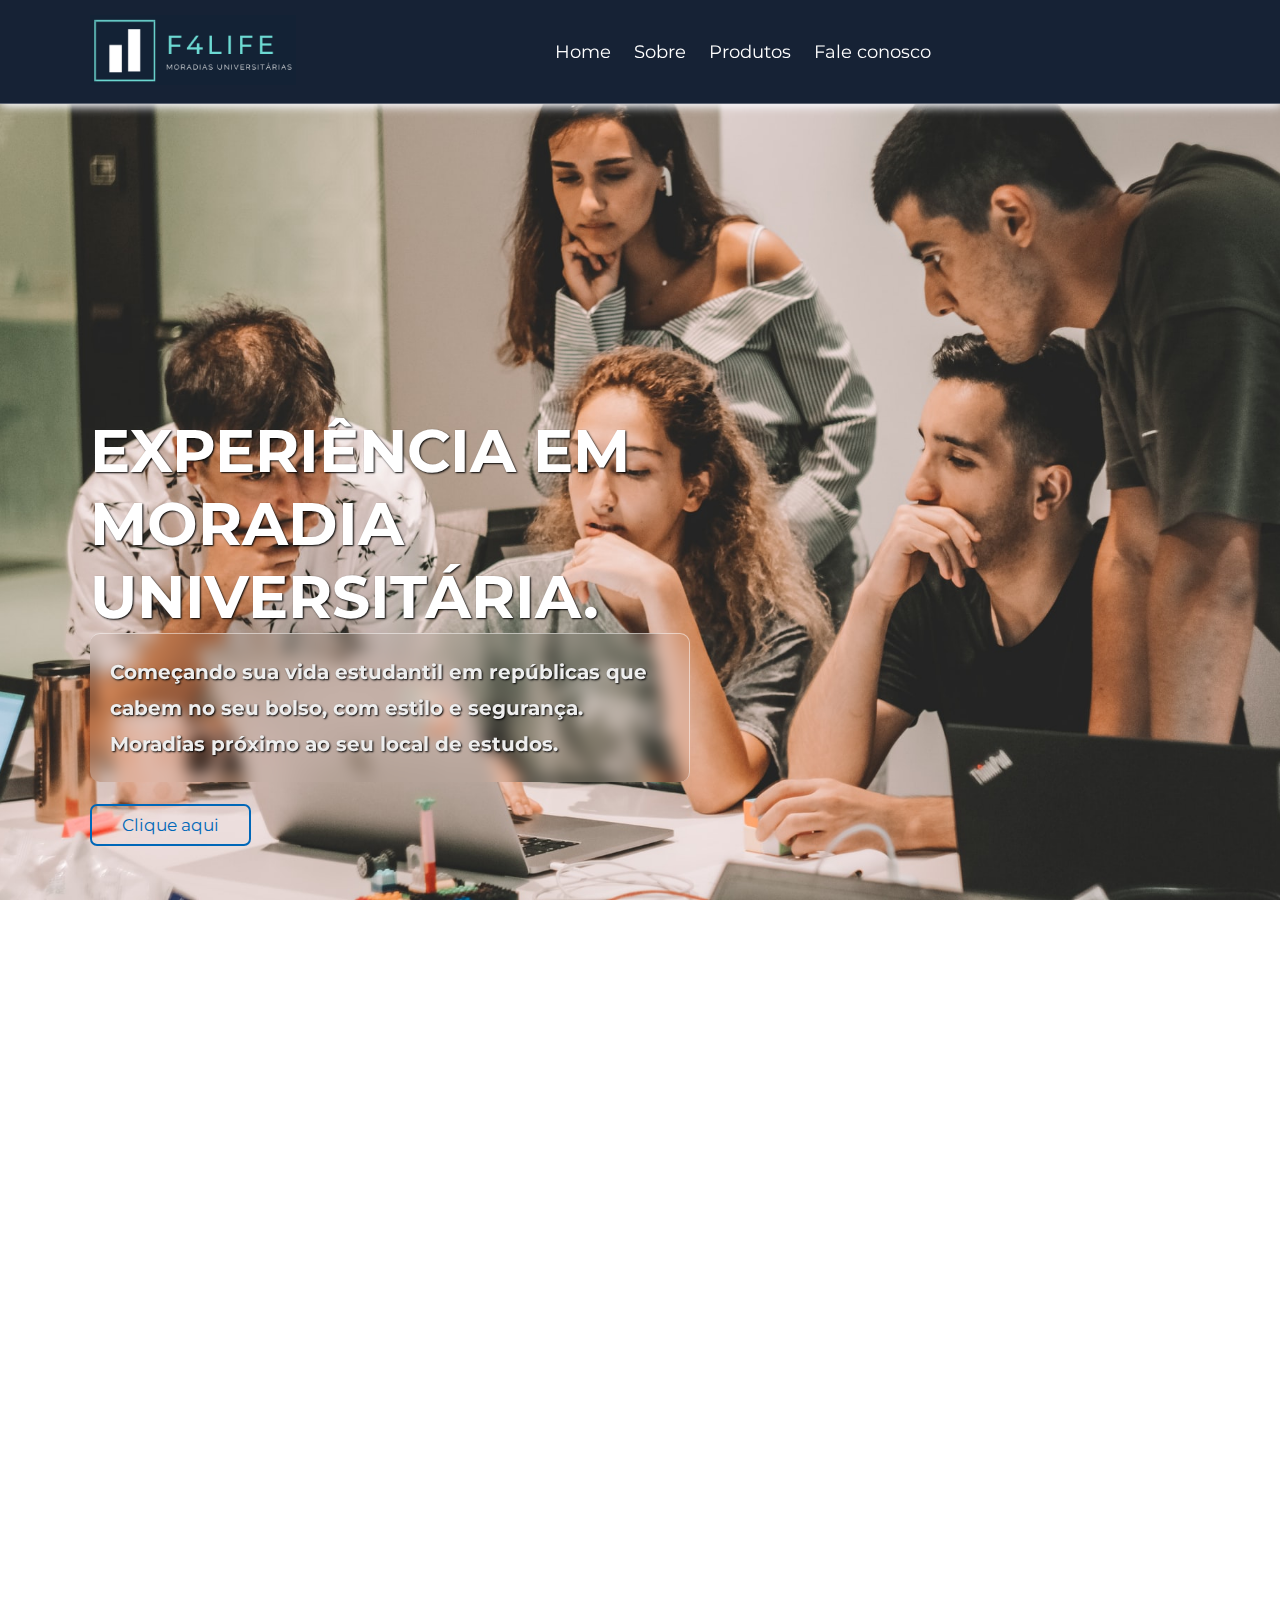
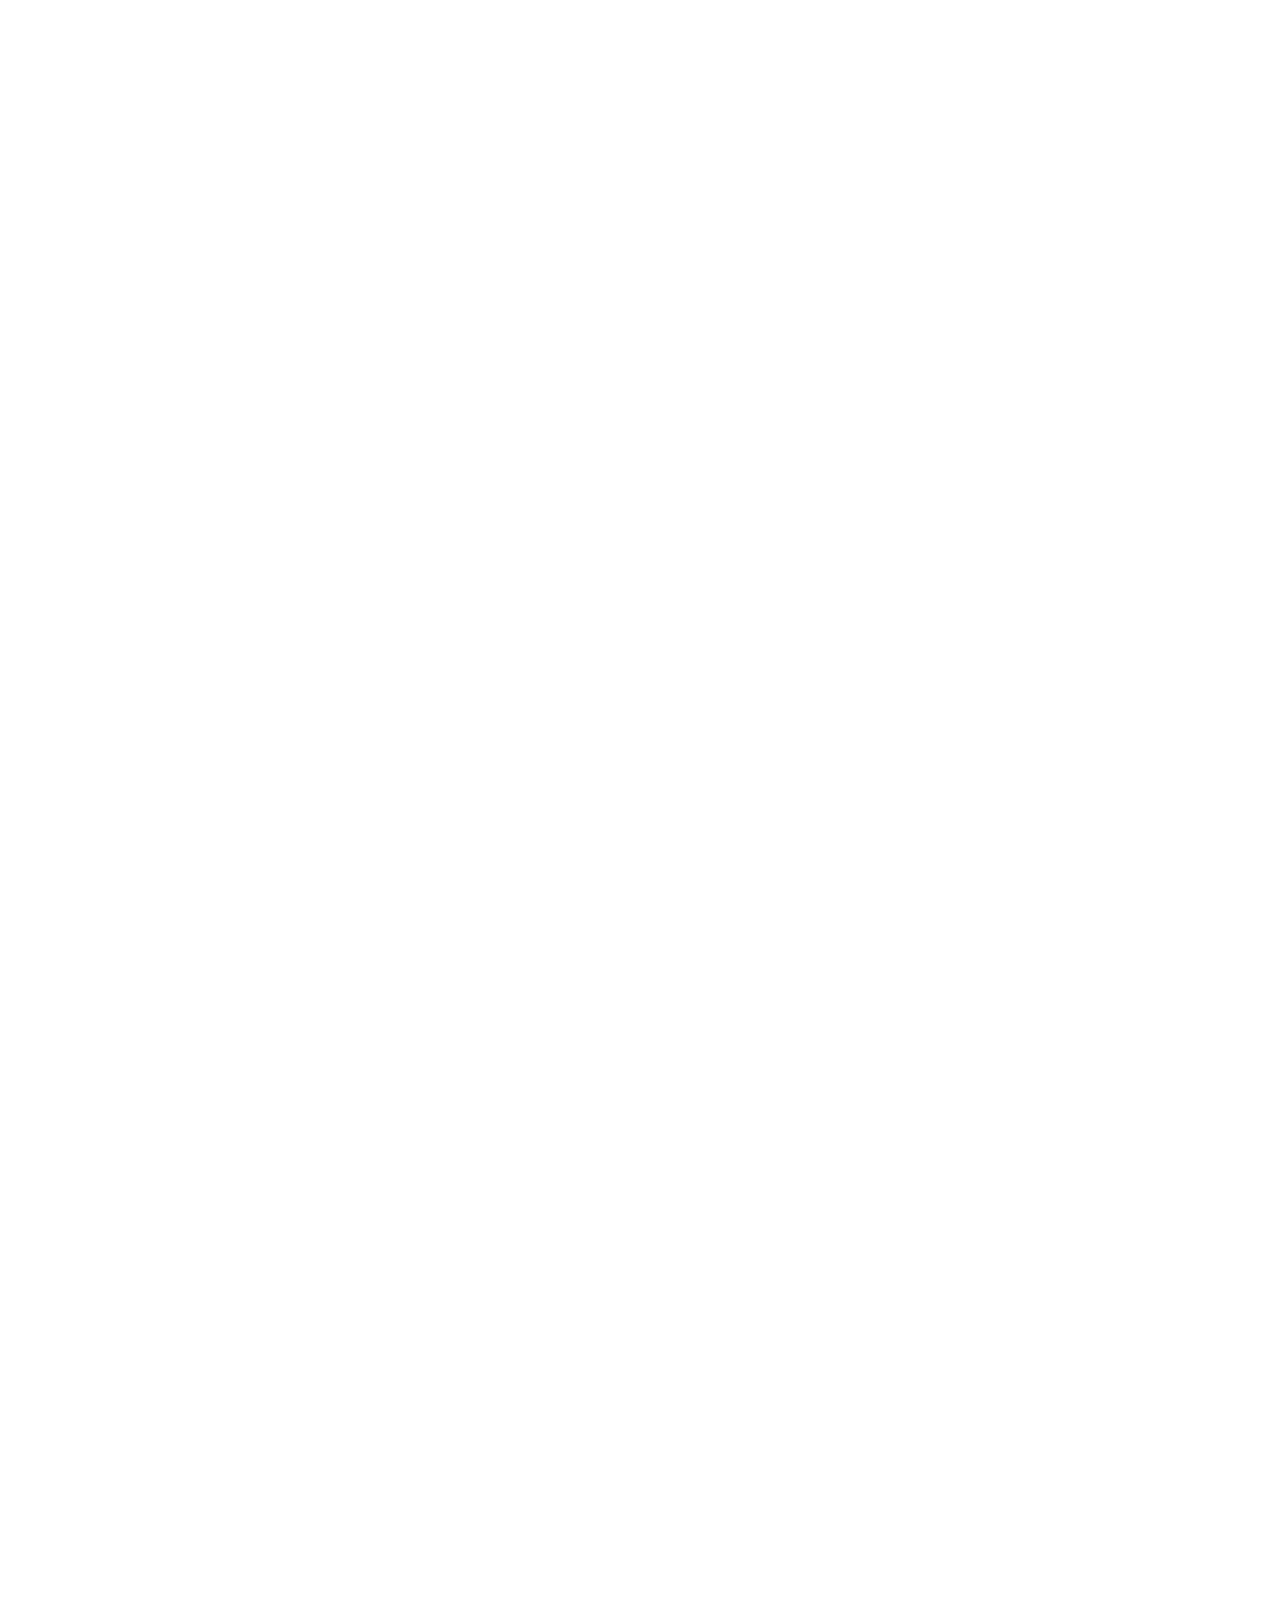
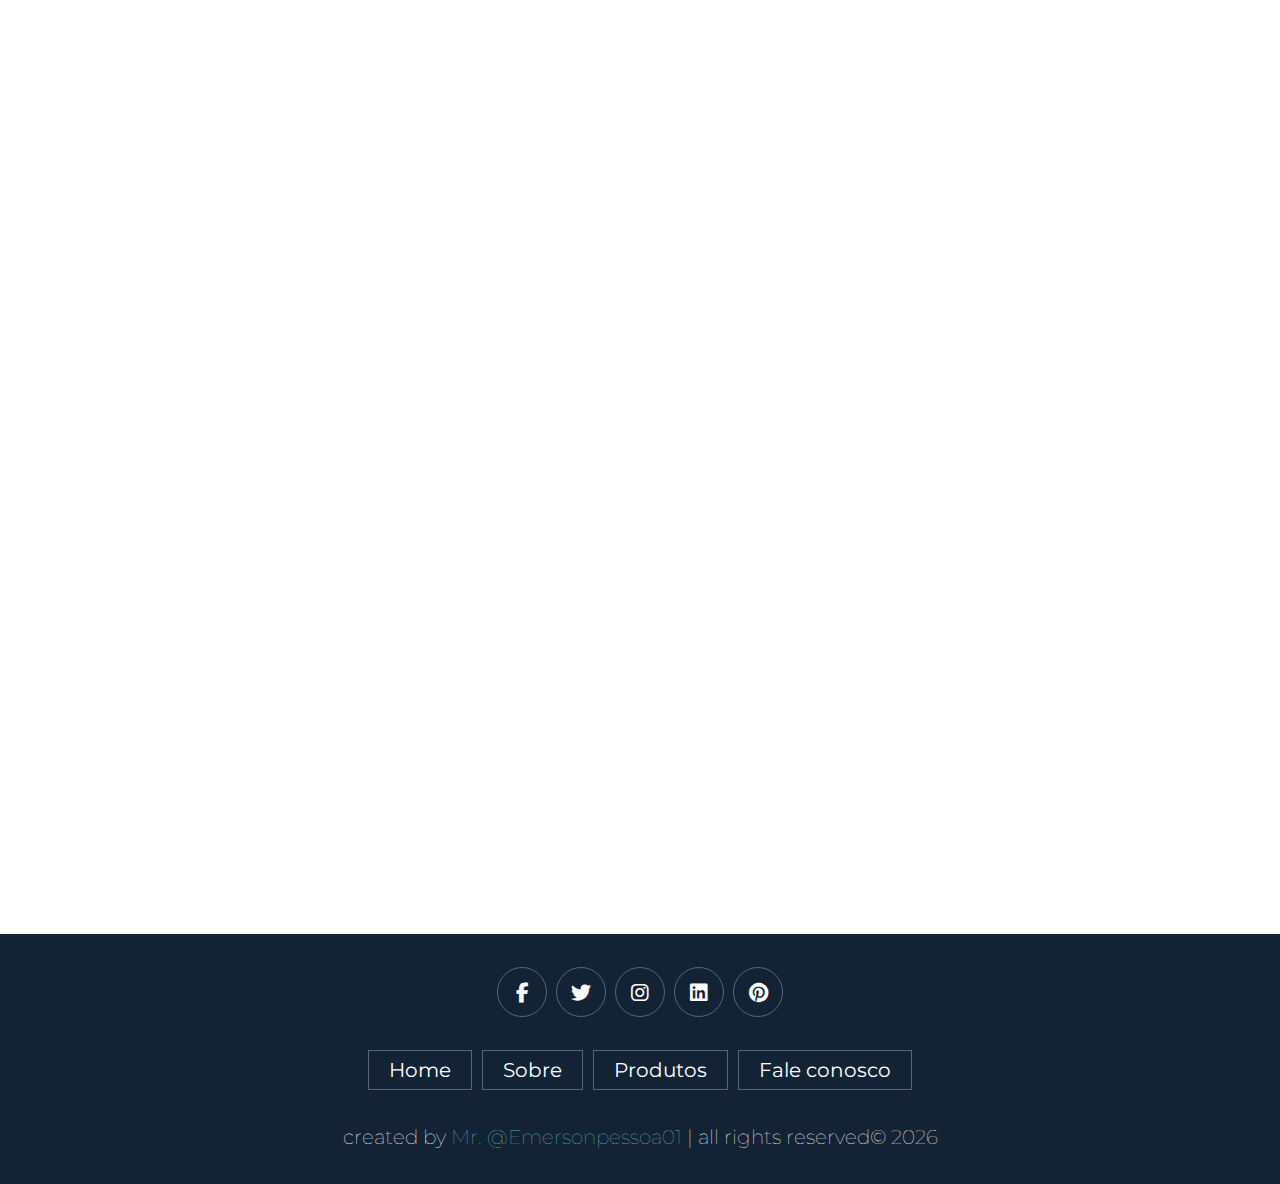
==== commit e9db393a: "added scroll-top :sparkles:" ====
--- a/index.html
+++ b/index.html
@@ -1,5 +1,5 @@
 <!DOCTYPE html>
-<html lang="en">
+<html lang="pt-br">
   <head>
     <meta charset="UTF-8" />
     <meta http-equiv="X-UA-Compatible" content="IE=edge" />
@@ -16,6 +16,19 @@
     />
     <link href="https://unpkg.com/aos@2.3.1/dist/aos.css" rel="stylesheet" />
     <link rel="shortcut icon" href="assets/favicon.ico" type="image/x-icon" />
+
+    <!-- Link CDN -->
+    <link
+      rel="stylesheet"
+      href="https://cdnjs.cloudflare.com/ajax/libs/font-awesome/6.2.1/css/all.min.css"
+      integrity="sha512-MV7K8+y+gLIBoVD59lQIYicR65iaqukzvf/nwasF0nqhPay5w/9lJmVM2hMDcnK1OnMGCdVK+iQrJ7lzPJQd1w=="
+      crossorigin="anonymous"
+      referrerpolicy="no-referrer"
+    />
+    <link
+      href="https://unpkg.com/boxicons@2.1.2/css/boxicons.min.css"
+      rel="stylesheet"
+    />
   </head>
   <body>
     <!-- Seção header -->
@@ -272,6 +285,12 @@
     </section>
 
     <!-- contact section ends -->
+
+    <!-- Button scroll -->
+    <section class="scroll">
+      <button class="scroll-top"><i class="fa-solid fa-chevron-up"></i></button>
+    </section>
+    <!-- Button scroll -->
 
     <!-- footer section starts  -->
     <section class="footer">
--- a/css/style.css
+++ b/css/style.css
@@ -5,4 +5,7 @@
 @import "./cards.css";
 @import "./contato.css";
 @import "./footer.css";
-@import "./media.css";+@import "./media.css";
+@import "./media.css";
+@import "./form.css";
+@import url(./scroll-top.css);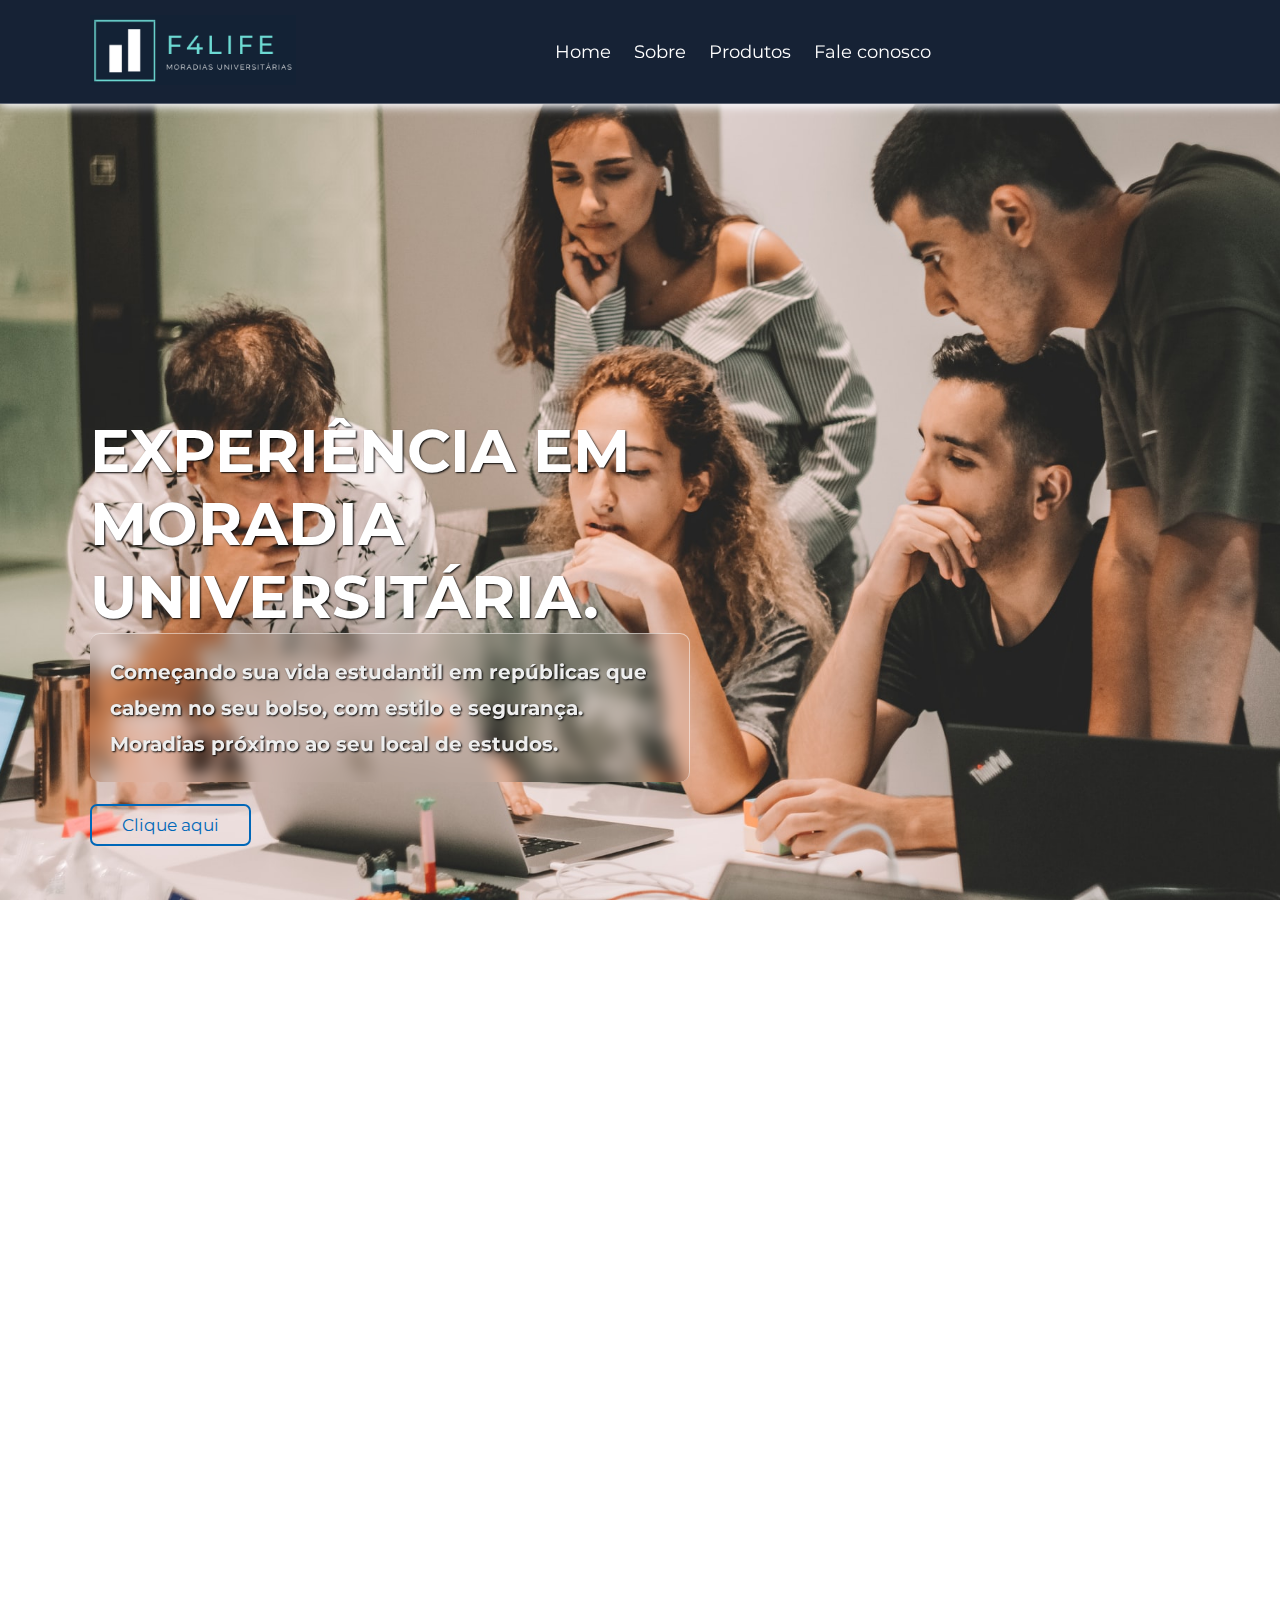
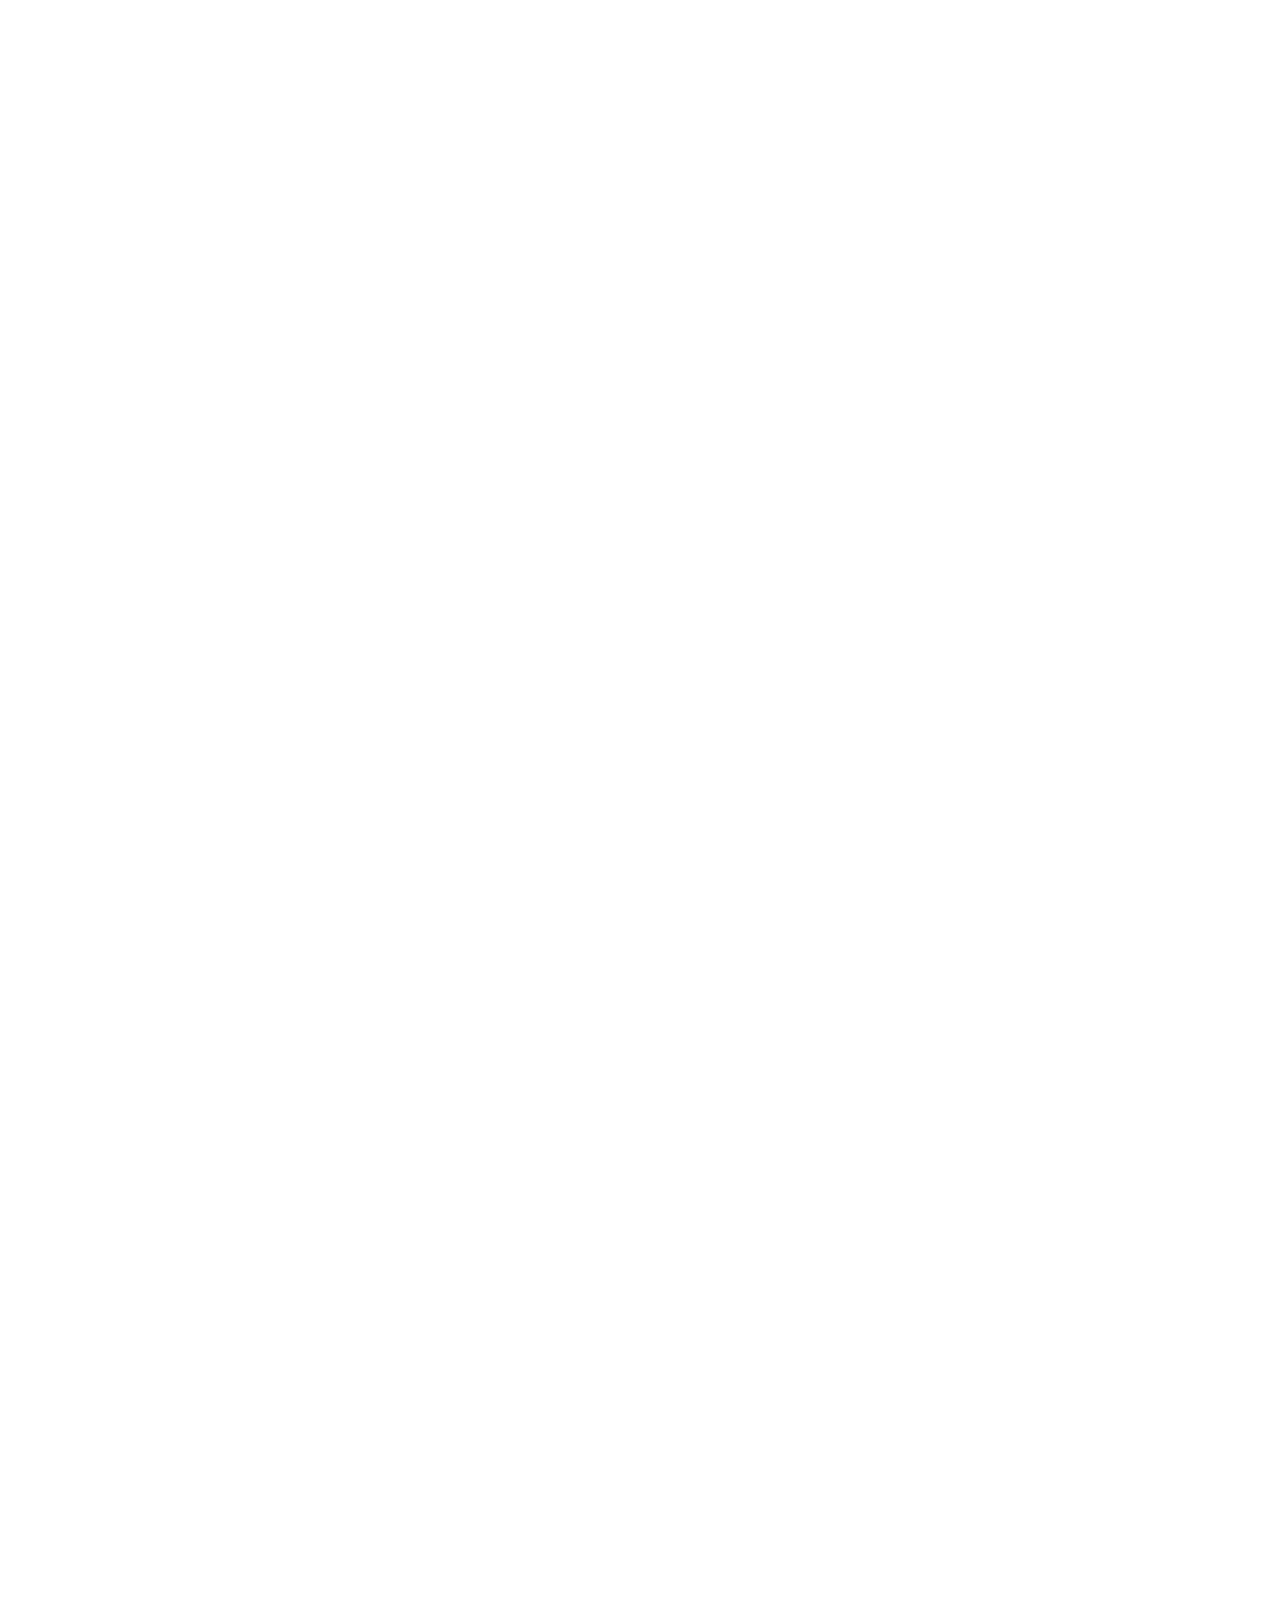
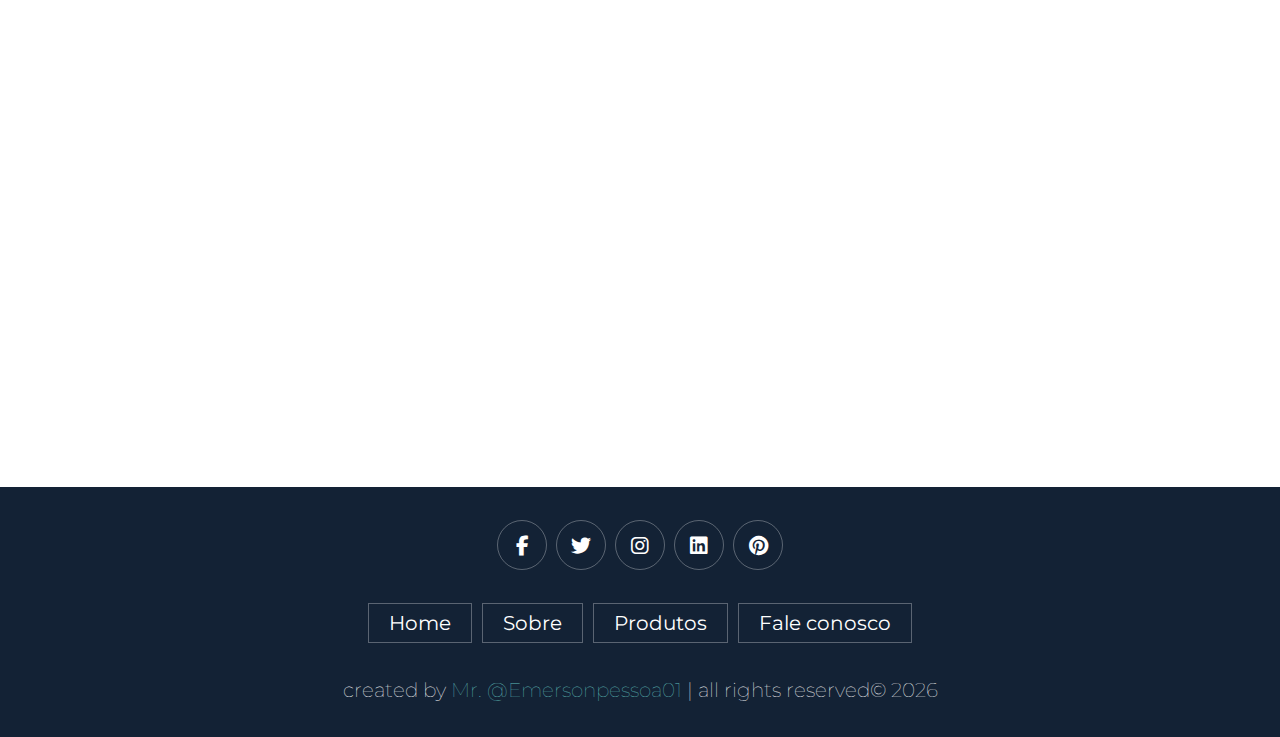
==== commit c8c63141: "updated media :star:" ====
--- a/index.html
+++ b/index.html
@@ -33,7 +33,7 @@
   <body>
     <!-- Seção header -->
     <header class="header">
-      <a href="#" class="logo">
+      <a href="#" class="logo" title="Voltar para o topo">
         <img src="assets/logo-resize2.png" alt="" />
       </a>
       <nav class="navbar">
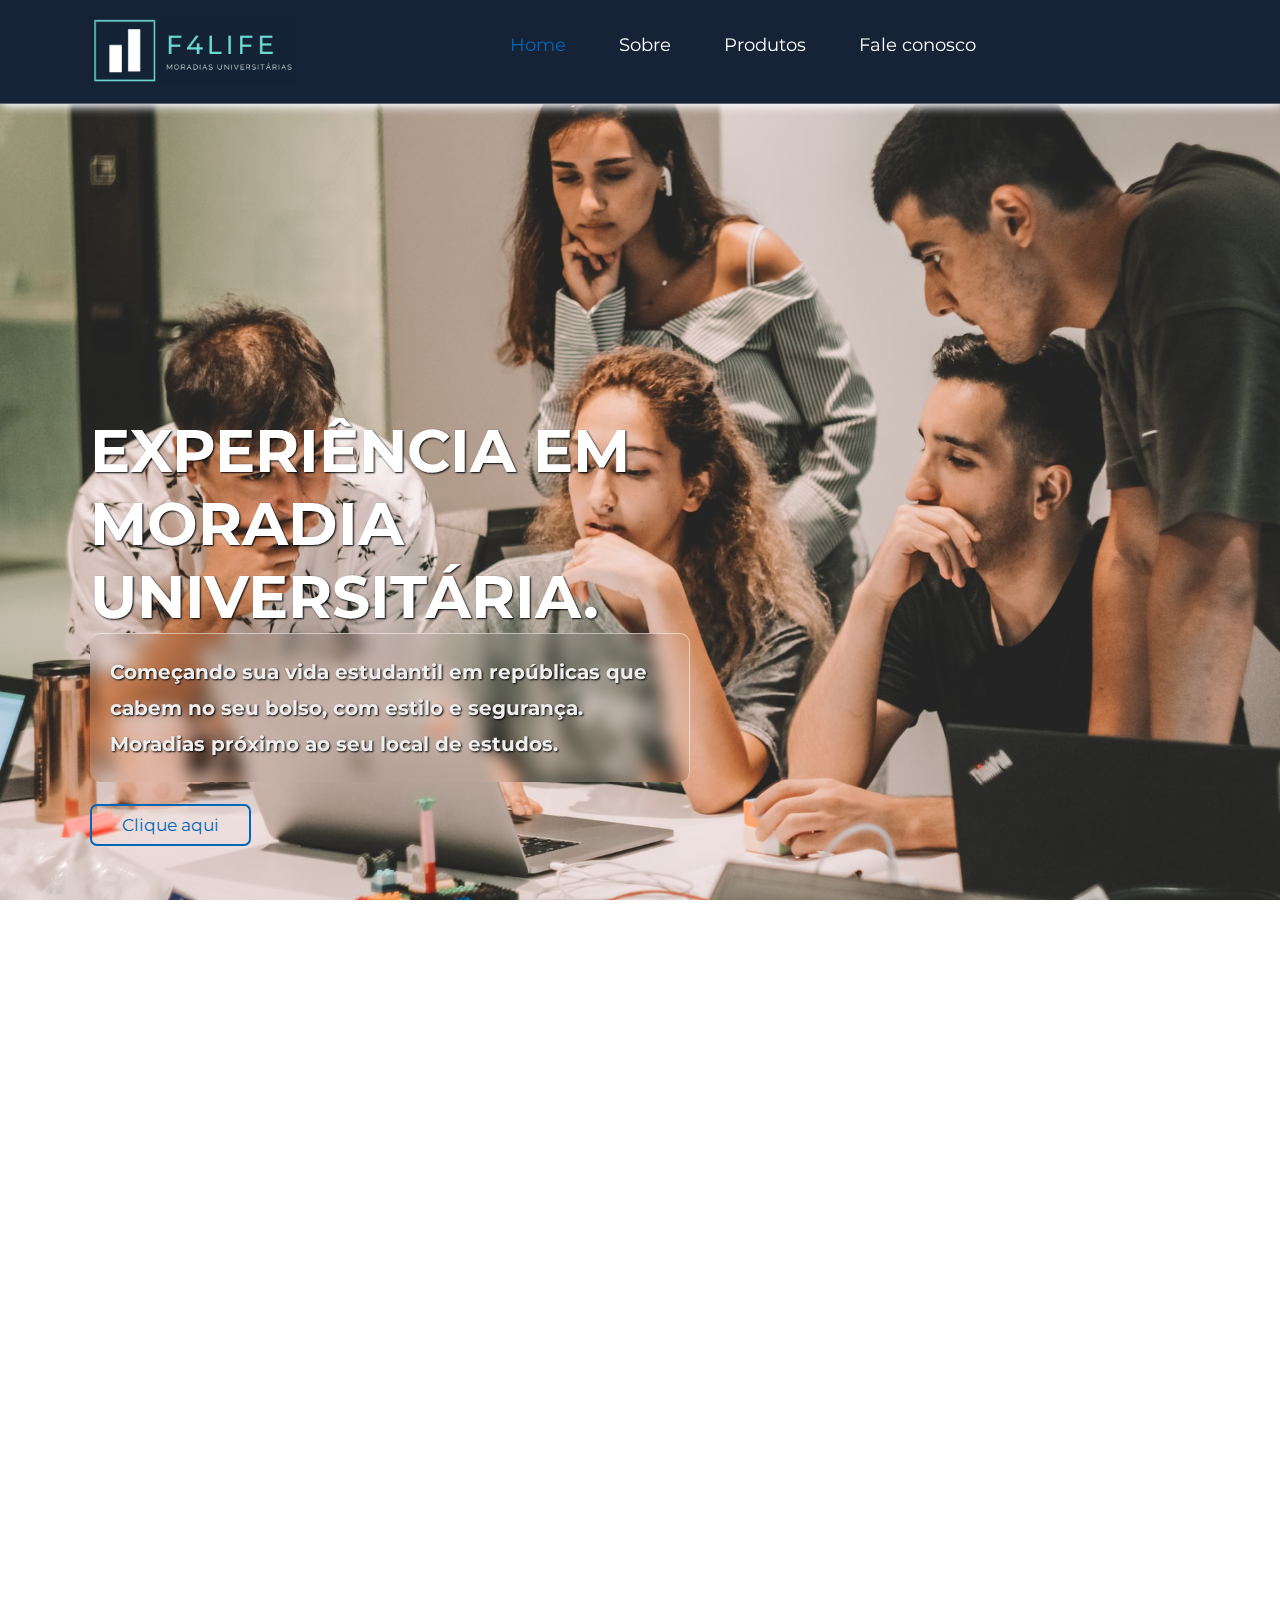
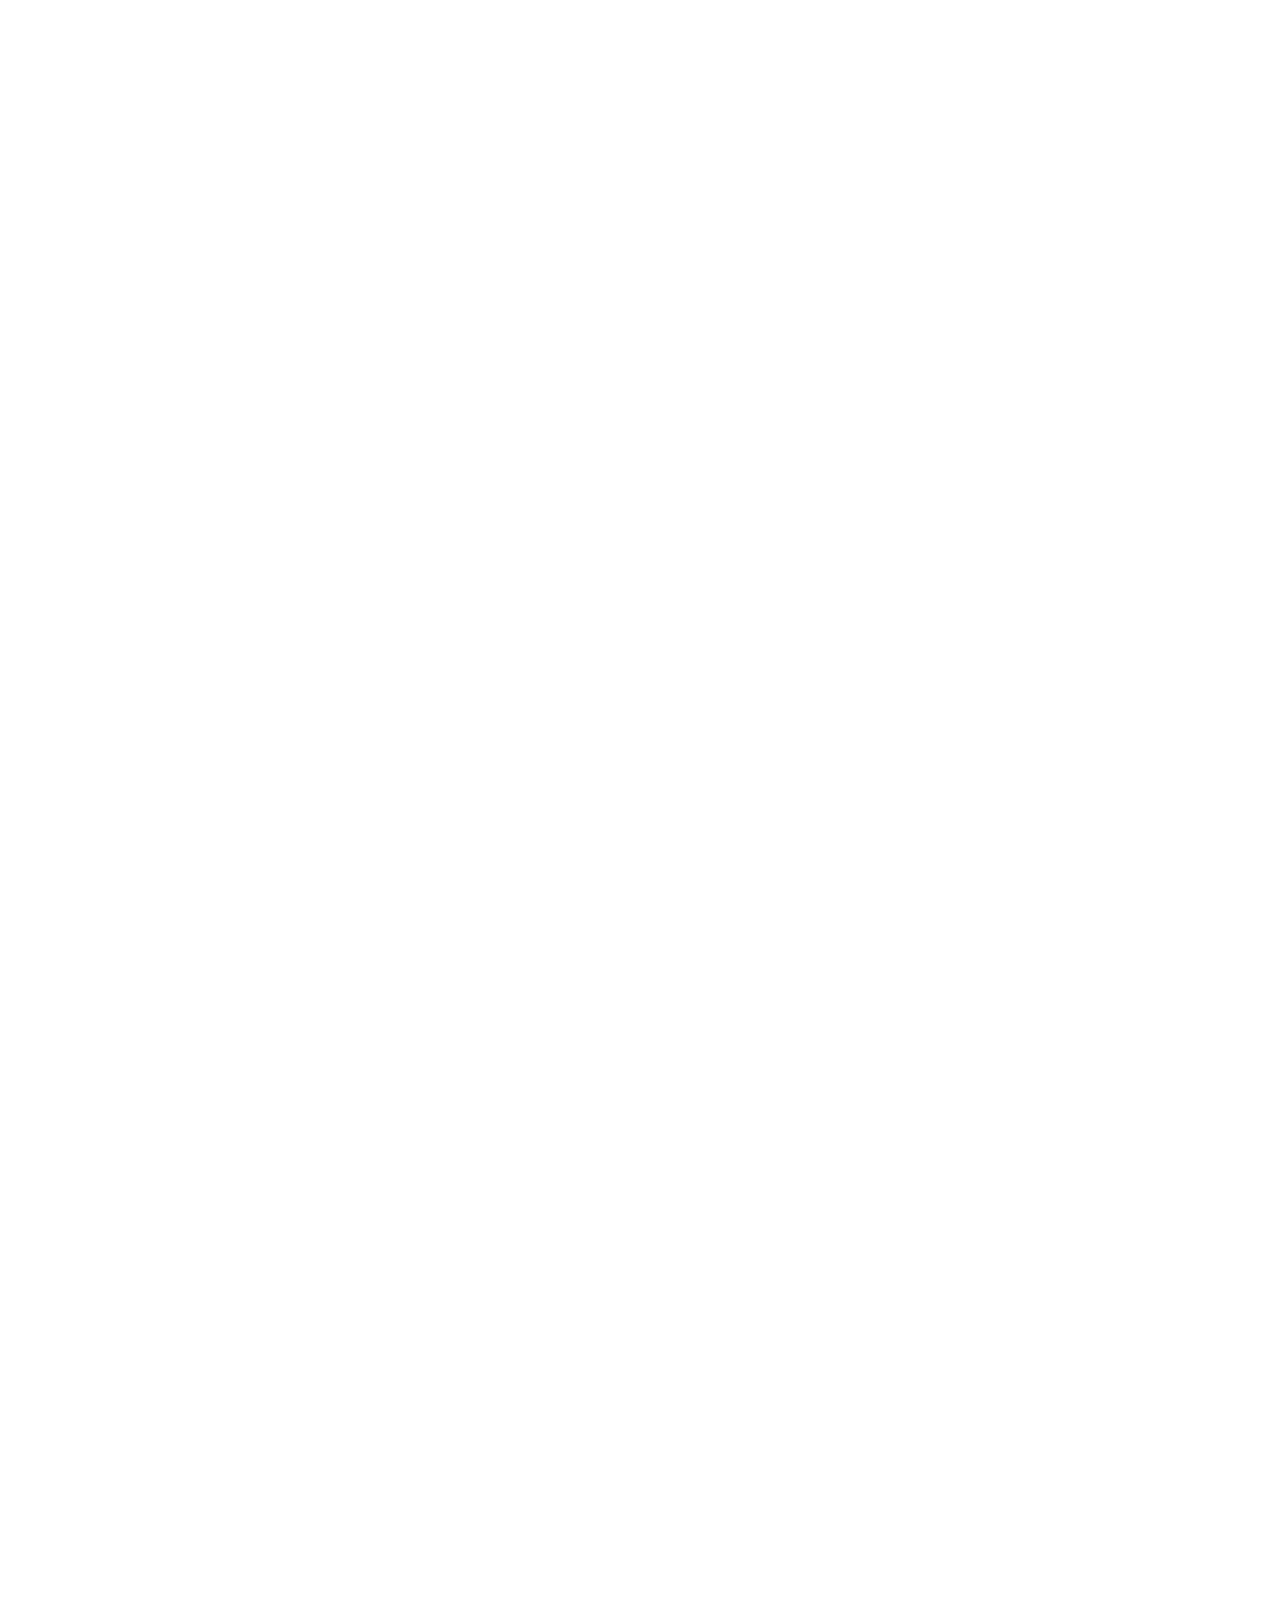
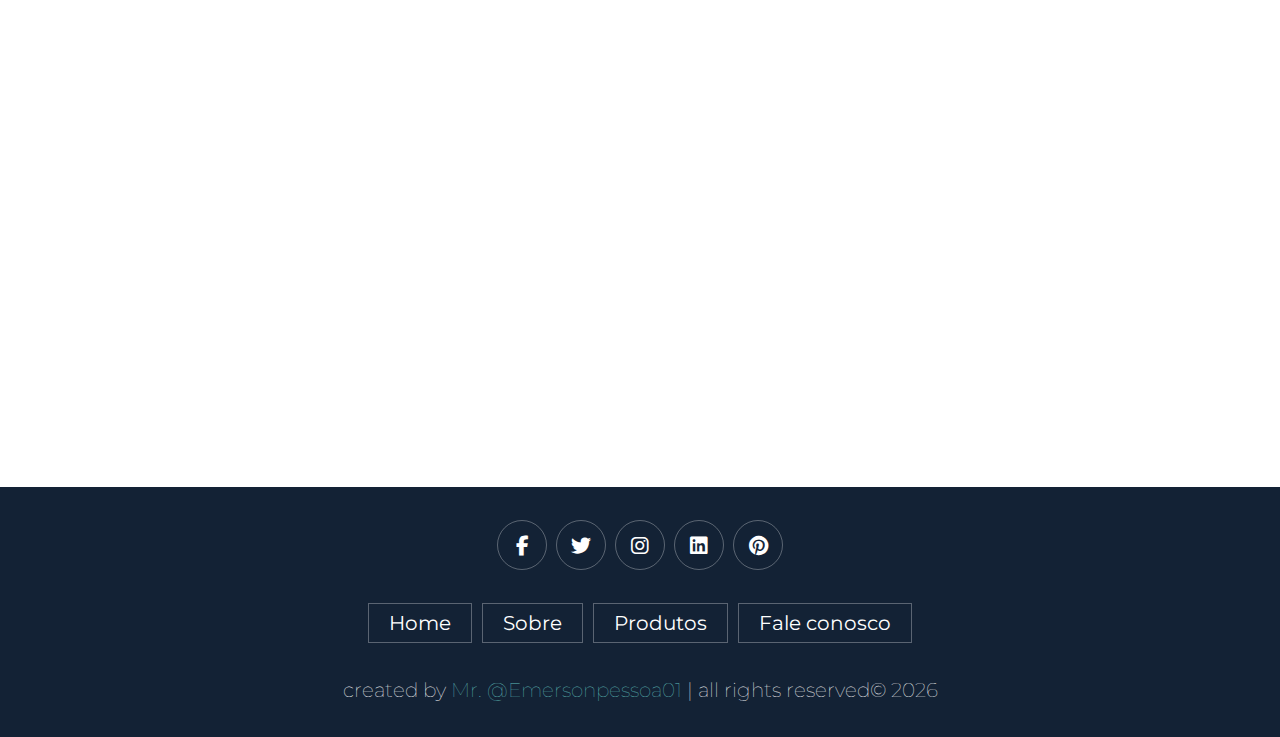
==== commit df29f3ef: "changing link color in scroll :sparkles:" ====
--- a/index.html
+++ b/index.html
@@ -37,10 +37,10 @@
         <img src="assets/logo-resize2.png" alt="" />
       </a>
       <nav class="navbar">
-        <a href="#home">Home</a>
-        <a href="#about">Sobre</a>
-        <a href="#blogs">Produtos</a>
-        <a href="#contact">Fale conosco</a>
+        <a href="#home" class="link">Home</a>
+        <a href="#about" class="link">Sobre</a>
+        <a href="#blogs" class="link">Produtos</a>
+        <a href="#contact" class="link">Fale conosco</a>
       </nav>
       <div class="icons">
         <div id="menu-btn" class="fas fa-bars"></div>
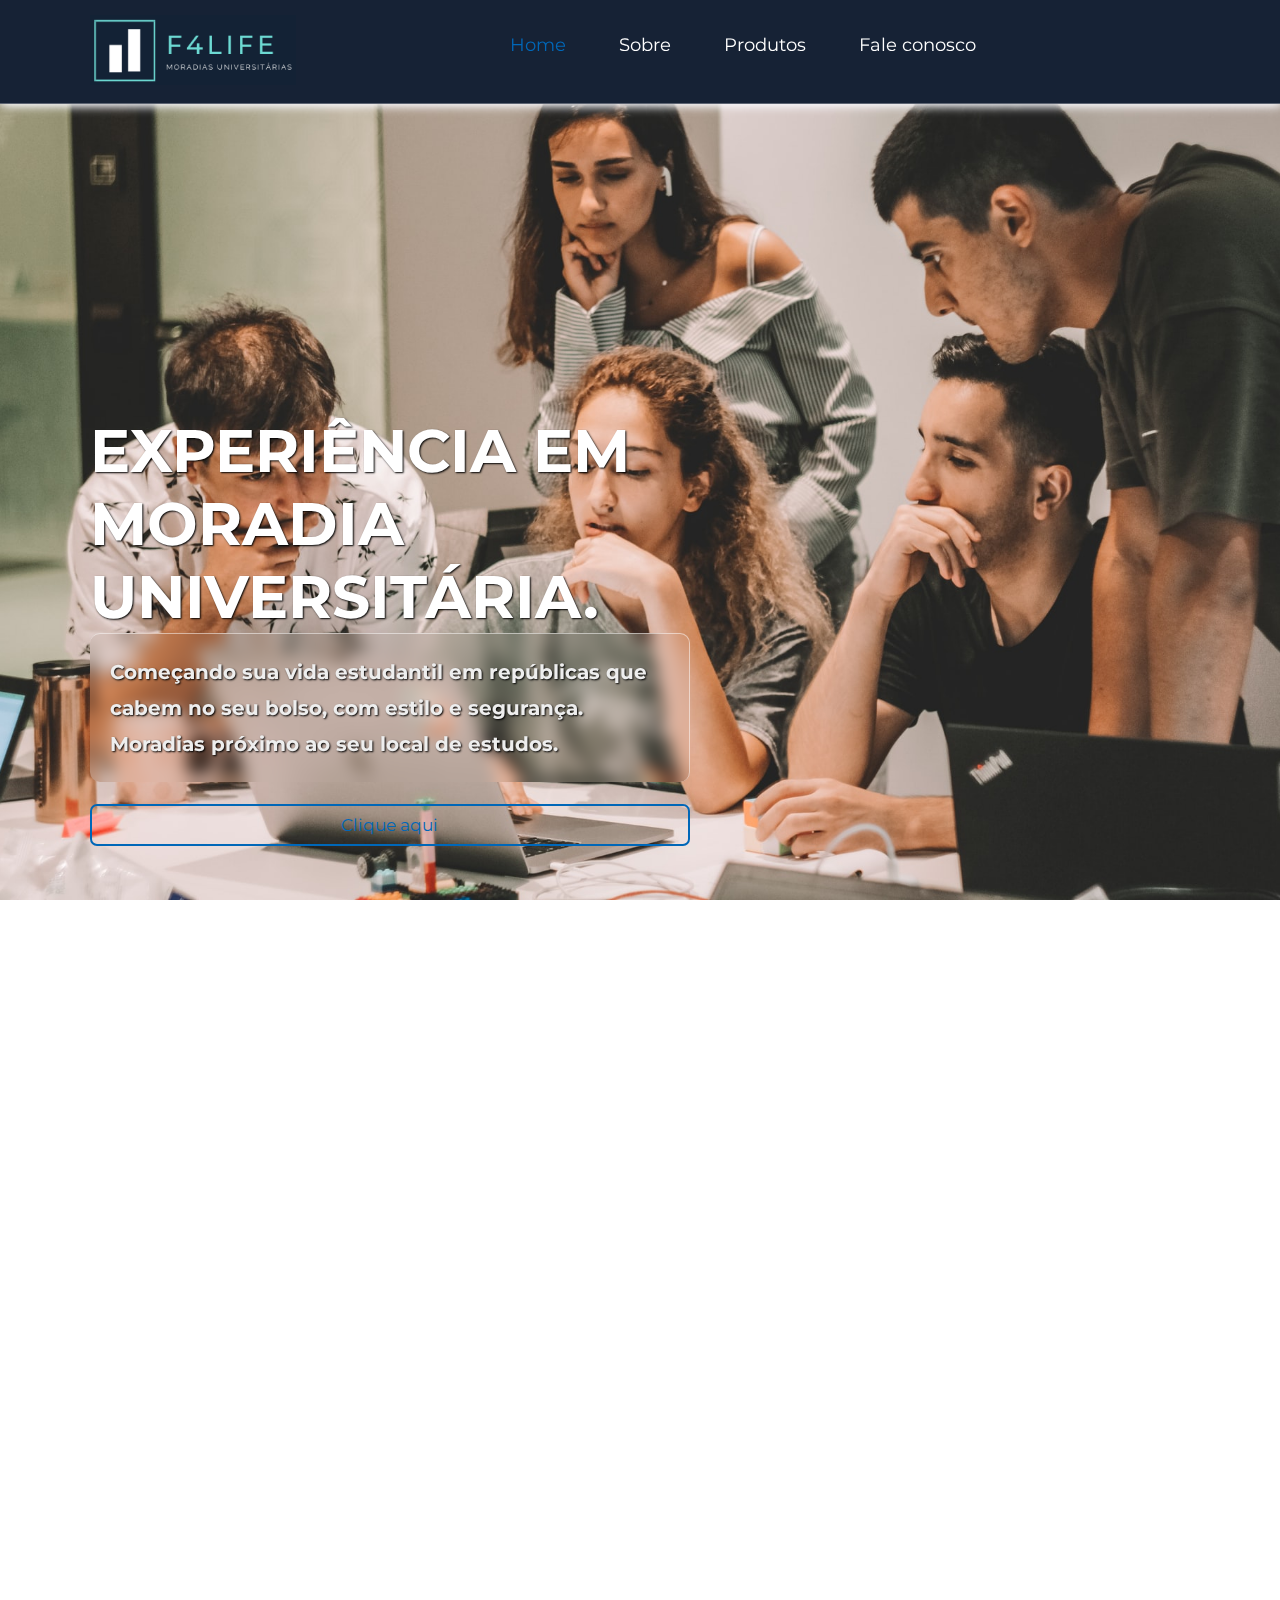
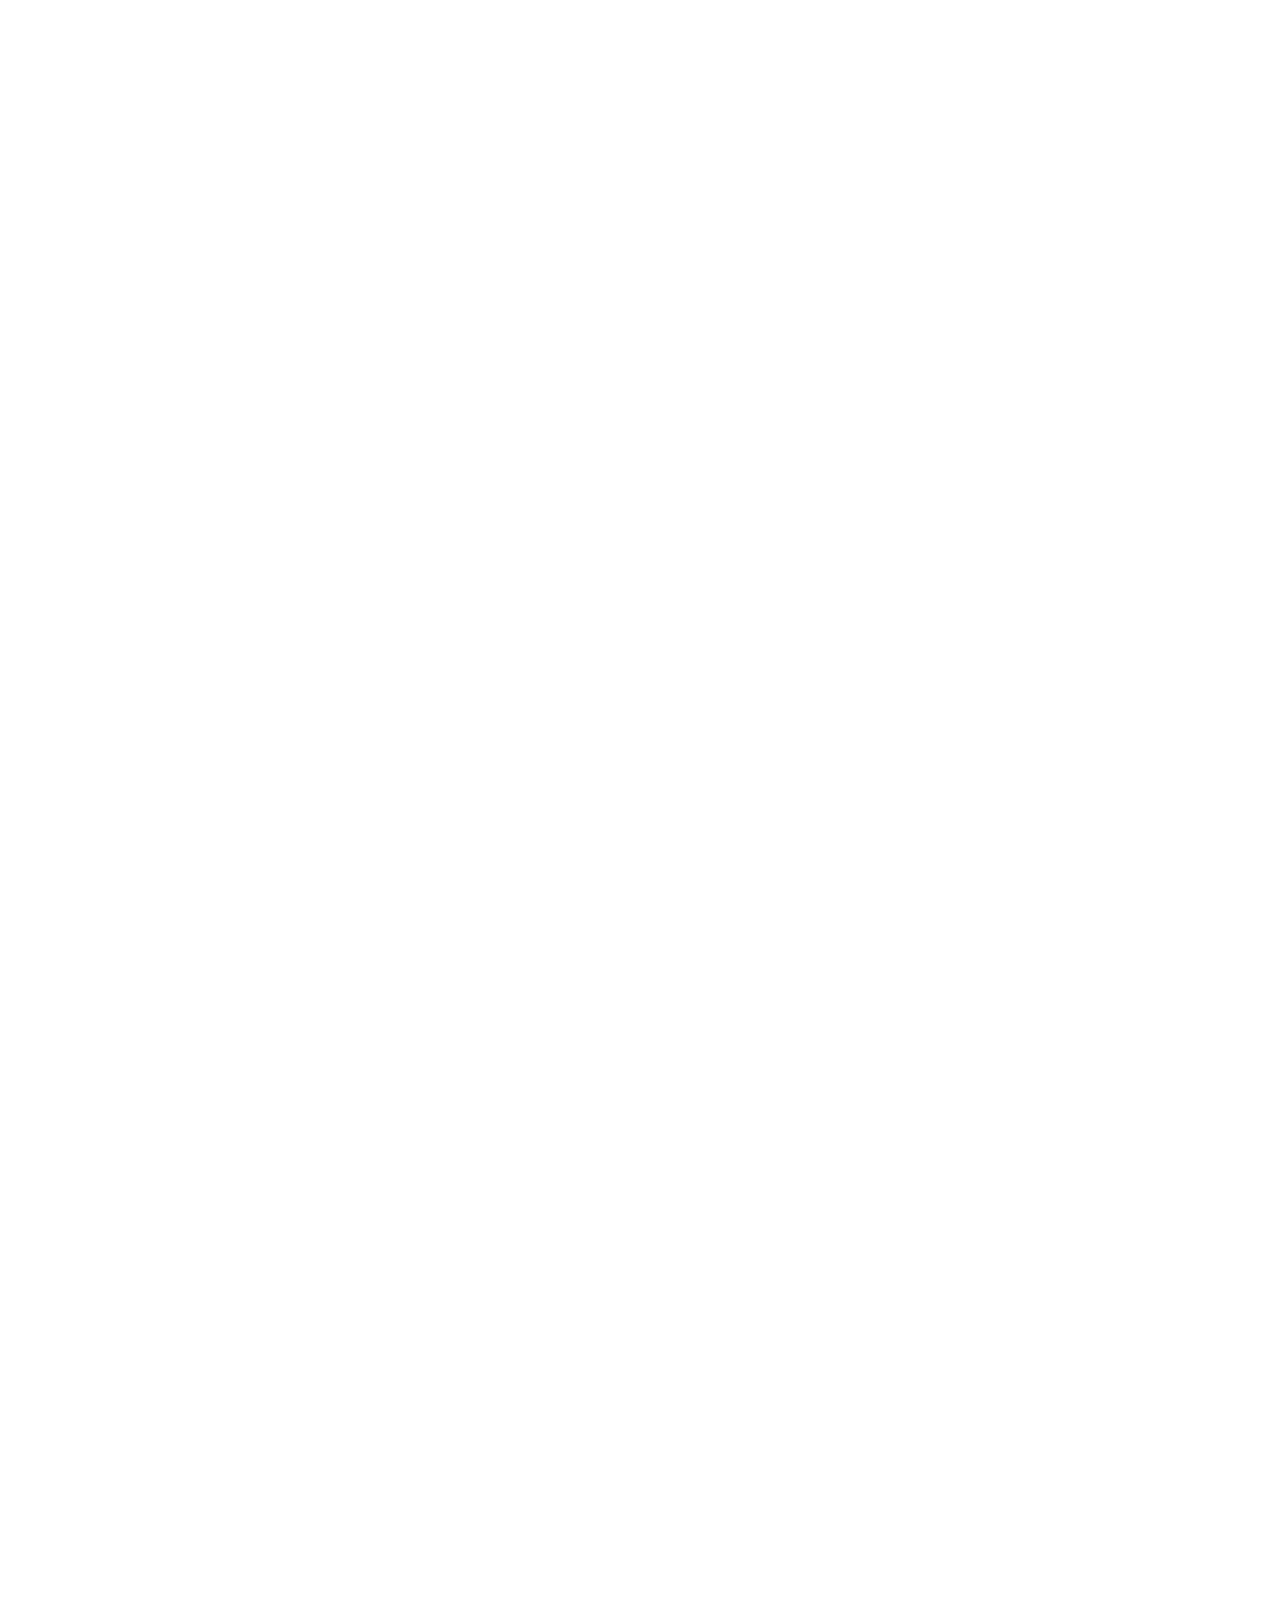
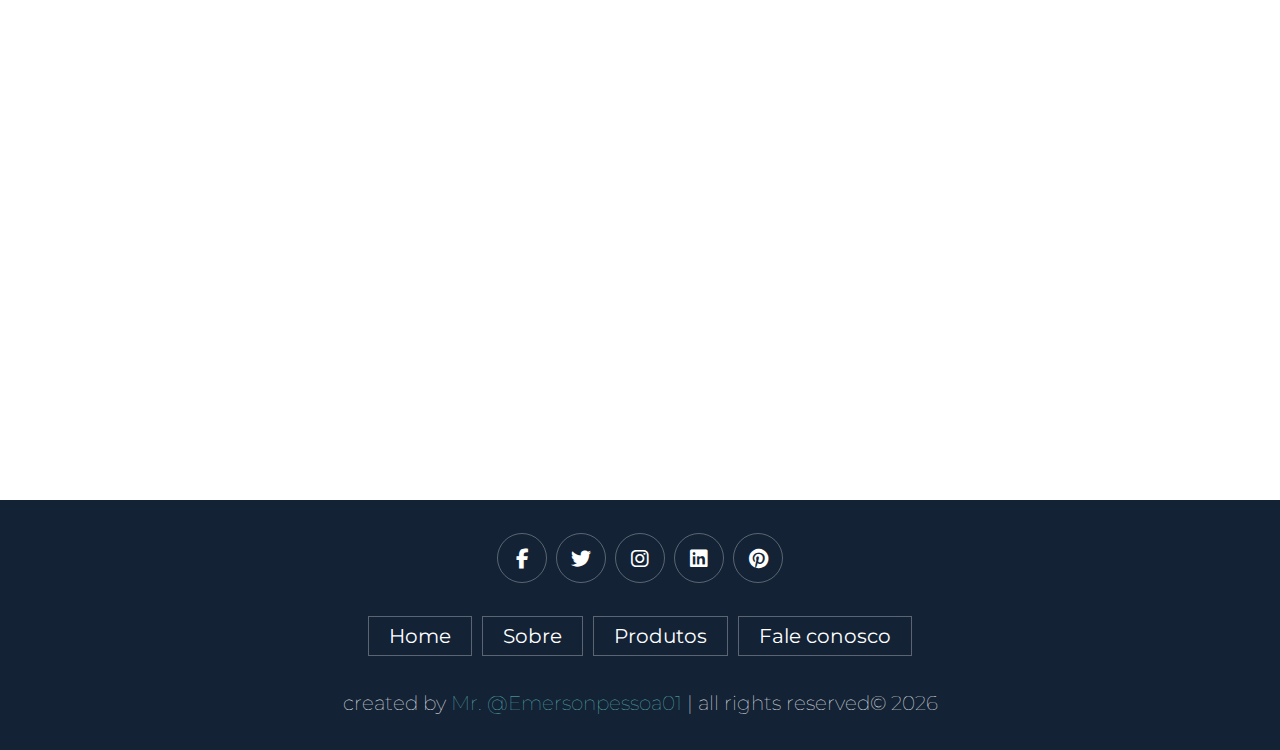
==== commit b72d5aae: "test: updated HTML :rocket:" ====
--- a/index.html
+++ b/index.html
@@ -225,7 +225,7 @@
             <p>
               O prédio tem fácil acesso a tudo! Fica a 7 minutos a pé do metrô,
               supermercado e academia. Com acesso aos principais pontos
-              comerciais.
+              comerciais. Tudo próximo de sua casa para lhe proporcionar rapidez e comodidade.
             </p>
             <a href="#" class="btn blue">Saiba mais</a>
           </div>
@@ -277,9 +277,11 @@
             ></textarea>
           </div>
 
-          <small id="spanMensagem">Erro no envio: Insira uma mensagem.</small>
-          <p id="textoSucesso"></p>
-          <button id="botao" class="btn blue">Enviar Mensagem</button>
+          <div class="box-msg">
+            <small id="spanMensagem">Erro no envio: Insira uma mensagem.</small>
+            <button id="botao" class="btn blue">Enviar Mensagem</button>
+            <p id="textoSucesso"></p>
+          </div>
         </form>
       </div>
     </section>
